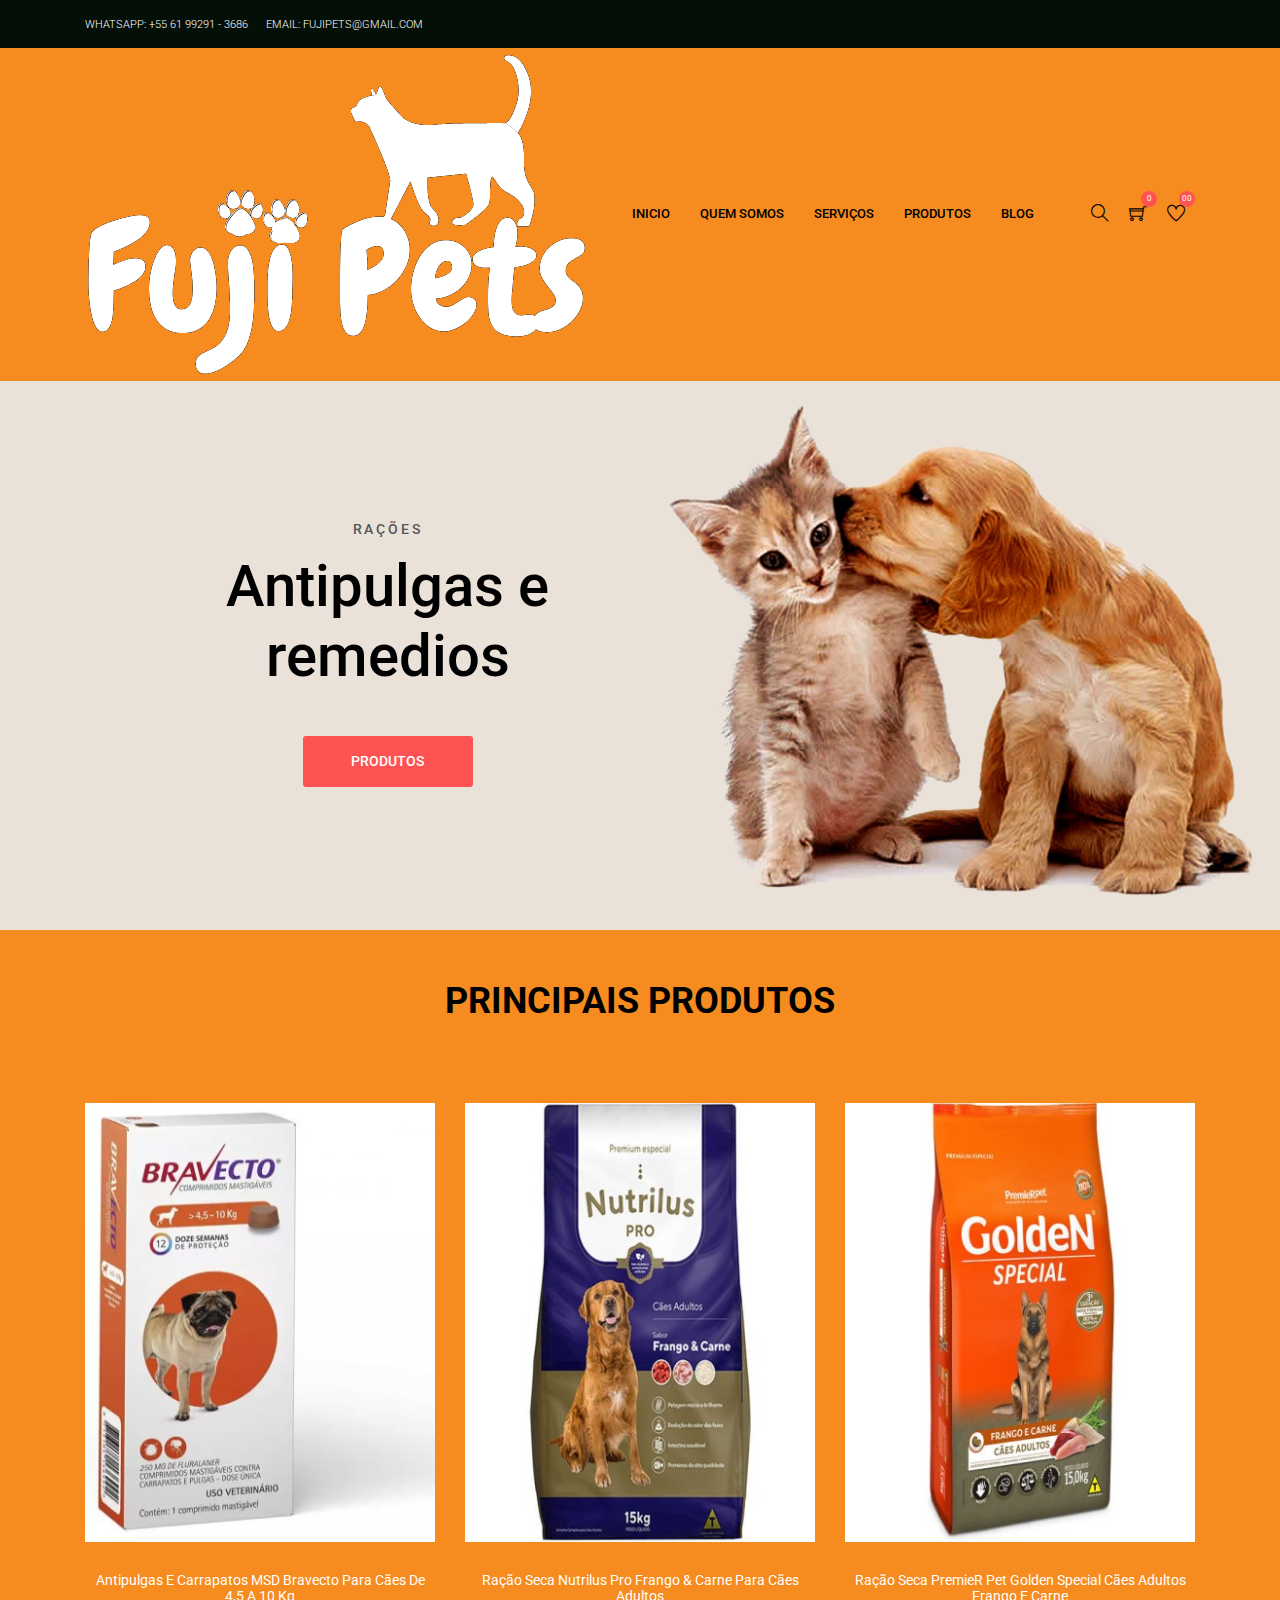
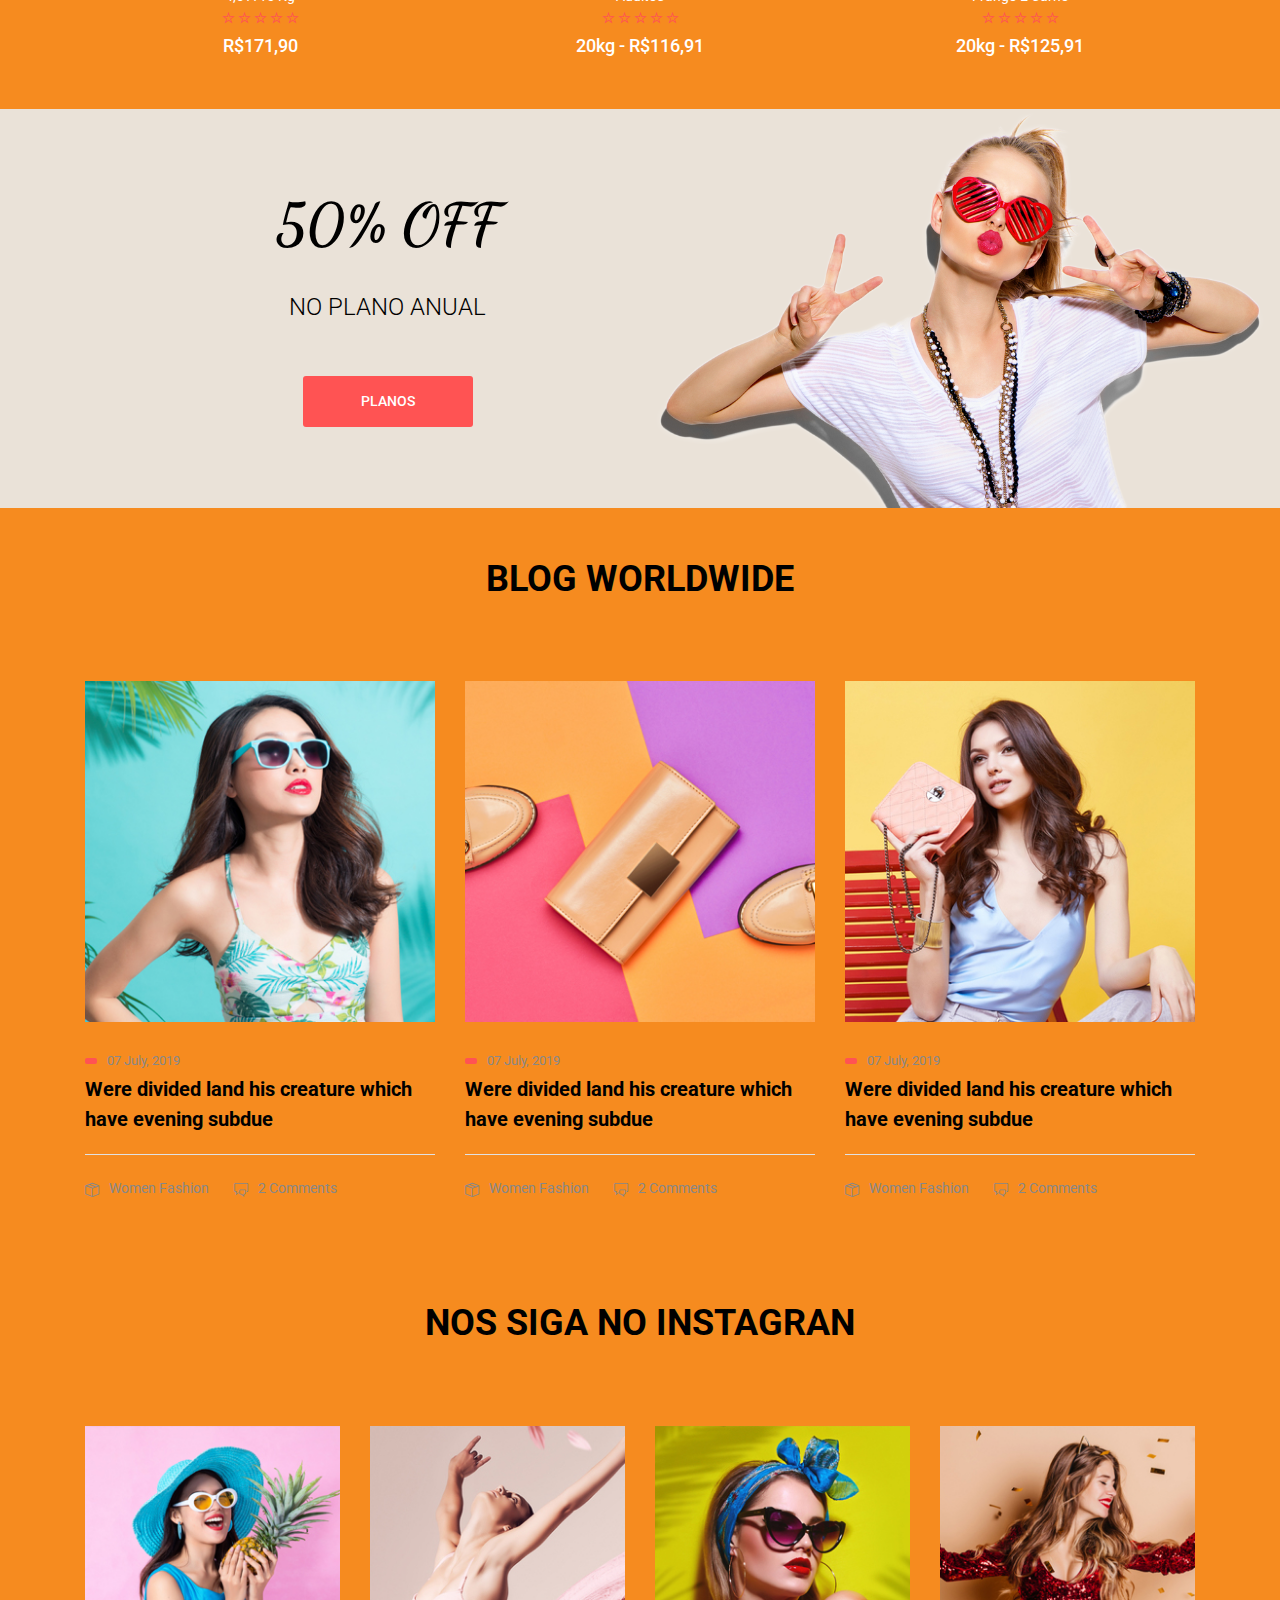
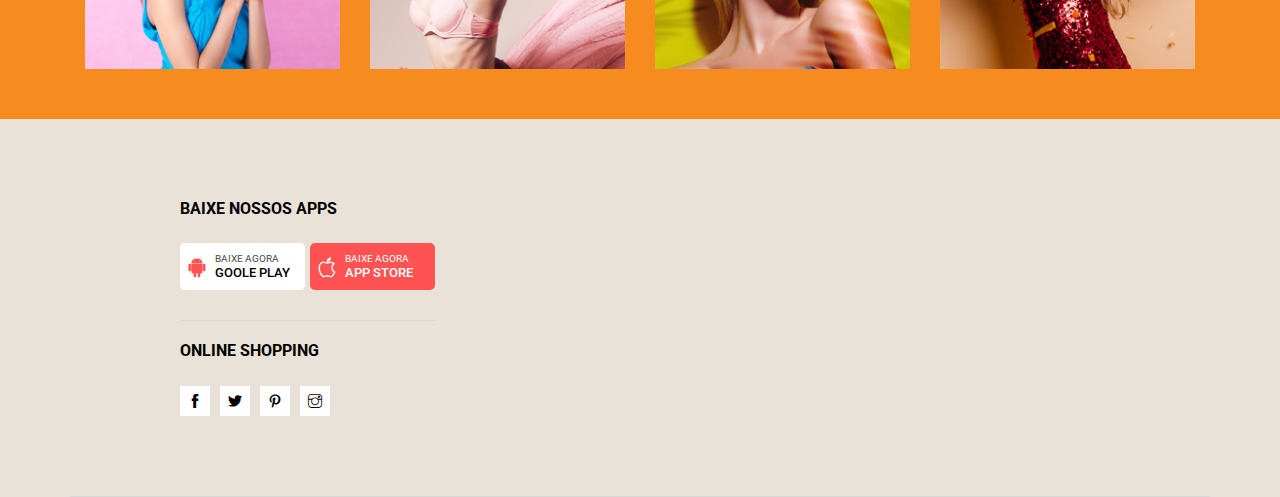
==== index.html @ 7772433c "teste" ====
<!doctype html>
<html lang="en">
  <head>
    <!-- Required meta tags -->
    <meta charset="utf-8">
    <meta name="viewport" content="width=device-width, initial-scale=1, shrink-to-fit=no">

    <!-- All CSS -->
    <link rel="stylesheet" href="css/bootstrap.min.css">
    <link rel="stylesheet" href="css/themify-icons.css">
    <link rel="stylesheet" href="css/owl.carousel.min.css">
    <link rel="stylesheet" href="css/style.css">
   <link rel="icon" type="image/x-icon" href="images/favicon.ico">

    <title>Fuji Pets</title>
  </head>
  <body>


    <!-- Header strat -->
    <header class="header">
      <div class="top-header">
        <div class="container">
          <div class="row">
            <div class="col">
              <span>Whatsapp: +55 61 99291 - 3686</span>
              <span>email: fujipets@gmail.com</span>
            </div>
           
            </div>
          </div>          
        </div>
      </div>
      <div class="container">
        <nav class="navbar">
          <!-- Site logo -->
          <a href="/index" class="logo">
            <img src="images/logo.png" alt="">
          </a>
          <a href="javascript:void(0);" id="mobile-menu-toggler">
            <i class="ti-align-justify"></i>
          </a>
          <ul class="navbar-nav">    
            <li><a href="/index">Inicio</a></li>
            <li><a href="/Quemsomos">Quem somos</a></li>
            <li><a href="/Serviços">Serviços</a></li>
            <li><a href="/produtos">Produtos</a></li>
            <li><a href="/Blog">Blog</a></li>
         </ul>
          <div class="d-inline-flex align-items-center">
            <a href="#" class="search-icon icon">
              <!-- <img src="images/icons/search.png" alt=""> -->
              <i class="ti-search"></i>
            </a>
            <a href="#" class="cart-bag icon">
              <!-- <img src="images/icons/bag.png" alt=""> -->
              <i class="ti-shopping-cart"></i>
              <span class="itemCount">0</span>
            </a>
            <a href="#" class="wishlist icon">
              <i class="ti-heart"></i>
              <span class="itemCount">00</span>
            </a>
          </div>
        </nav>
      </div>
    </header>
    <!-- Header strat -->

    <!-- Banner section start -->
    <section class="banner" >
      
      <div class="container-fluid">
        <div class="row align-items-center">
          <div class="col-md-6 order-1 order-md-0">
            <div class="banner-content">
              <span class="tagline">Rações </span>
              <h1>Antipulgas e remedios</h1>
              <a href="#" class="btn-default">Produtos</a>
            </div>
          </div>
          <div class="col-md-6 order-0 order-md-1">
            <div class="ban-img">
              <img src="images/ban-1.png" alt="">
            </div>
          </div>
        </div>        
      </div>
    </section>
    <!-- Banner section end -->

    <!-- Featured Product start -->
    <section class="feat-product">
      <div class="container">
        <div class="row">
          <div class="col">
            <div class="sec-heading">
              <h3 class="sec-title">Principais Produtos </h3>
            </div>
          </div>
        </div>
        <div class="row">
          <div class="col-sm-4">
            <div class="product-item">
              <figure class="product-thumb">
                <img src="images/products/1.jpg" alt="">
                <div class="action-links">
                  <a href="#" class="quick-view icon"><i class="ti-eye"></i></a>
                  <a href="#" class="wishlist icon"><i class="ti-heart"></i></a>
                  <a href="#" class="add-cart icon"><i class="ti-shopping-cart"></i></a>
                </div>
              </figure>
              <div class="product-content">
                <h5 class="product-name"><a href="#">Antipulgas e Carrapatos MSD Bravecto para Cães de 4,5 a 10 Kg</a></h5>
                <div class="ratings">
                  <a href="#"><i class="ti-star"></i></a>
                  <a href="#"><i class="ti-star"></i></a>
                  <a href="#"><i class="ti-star"></i></a>
                  <a href="#"><i class="ti-star"></i></a>
                  <a href="#"><i class="ti-star"></i></a>
                </div>
                <p class="price">R$171,90</p>
              </div>
            </div>
          </div>
          <div class="col-sm-4">
            <div class="product-item">
              <figure class="product-thumb">
                <img src="images/products/2.jpg" alt="">
                <div class="action-links">
                  <a href="#" class="quick-view icon"><i class="ti-eye"></i></a>
                  <a href="#" class="wishlist icon"><i class="ti-heart"></i></a>
                  <a href="#" class="add-cart icon"><i class="ti-shopping-cart"></i></a>
                </div>
              </figure>
              <div class="product-content">
                <h5 class="product-name"><a href="#">Ração Seca Nutrilus Pro Frango & Carne para Cães Adultos</a></h5>
                <div class="ratings">
                  <a href="#"><i class="ti-star"></i></a>
                  <a href="#"><i class="ti-star"></i></a>
                  <a href="#"><i class="ti-star"></i></a>
                  <a href="#"><i class="ti-star"></i></a>
                  <a href="#"><i class="ti-star"></i></a>
                </div>
                <p class="price">20kg - R$116,91</p>
              </div>
            </div>
          </div>
          <div class="col-sm-4">
            <div class="product-item">
              <figure class="product-thumb">
                <img src="images/products/3.jpg" alt="">
                <div class="action-links">
                  <a href="#" class="quick-view icon"><i class="ti-eye"></i></a>
                  <a href="#" class="wishlist icon"><i class="ti-heart"></i></a>
                  <a href="#" class="add-cart icon"><i class="ti-shopping-cart"></i></a>
                </div>
              </figure>
              <div class="product-content">
                <h5 class="product-name"><a href="#">Ração Seca PremieR Pet Golden Special Cães Adultos Frango e Carne</a></h5>
                <div class="ratings">
                  <a href="#"><i class="ti-star"></i></a>
                  <a href="#"><i class="ti-star"></i></a>
                  <a href="#"><i class="ti-star"></i></a>
                  <a href="#"><i class="ti-star"></i></a>
                  <a href="#"><i class="ti-star"></i></a>
                </div>
                <p class="price">20kg - R$125,91</p>
              </div>
            </div>
          </div>
        </div>
      </div>
    </section>
    <!-- Featured Product end -->

    <!-- Banner 02 section start -->
    <section class="banner02">
      <div class="container-fluid">
        <div class="row align-items-center">
          <div class="col-md-6">
            <div class="banner-content">
              <h1>50% off</h1>
              <h4>No plano anual</h4>
              <a href="#" class="btn-default">Planos</a>
            </div>
          </div>
          <div class="col-md-6">
            <div class="ban-img">
              <img src="images/ban-2.png" alt="">
            </div>
          </div>
        </div>        
      </div>
    </section>
    <!-- Banner 02 section end -->

    

    <!-- Blog post start -->
    <section class="blog">
      <div class="container">
        <div class="row">
          <div class="col">
            <div class="sec-heading">
              <h3 class="sec-title">Blog WorldWide</h3>
            </div>
          </div>
        </div> 
        <div class="row">
          <div class="col-md-4">
            <div class="post-item">
              <img src="images/post/1.jpg" alt="">
              <div class="post-content">
                <a href="#" class="post-meta date">07 July, 2019</a>
                <h3 class="post-title"><a href="#">Were divided land his creature which have evening subdue</a></h3>
                <div class="meta-tags">
                  <a href="#" class="post-meta category"><i class="ti-package"></i>Women Fashion</a><a href="#" class="post-meta comments"><i class="ti-comments"></i>2 Comments</a>
                </div>
              </div>
            </div>
          </div>
          <div class="col-md-4">
            <div class="post-item">
              <img src="images/post/2.jpg" alt="">
              <div class="post-content">
                <a href="#" class="post-meta date">07 July, 2019</a>
                <h3 class="post-title"><a href="#">Were divided land his creature which have evening subdue</a></h3>
                <div class="meta-tags">
                  <a href="#" class="post-meta category"><i class="ti-package"></i>Women Fashion</a><a href="#" class="post-meta comments"><i class="ti-comments"></i>2 Comments</a>
                </div>
              </div>
            </div>
          </div>
          <div class="col-md-4">
            <div class="post-item">
              <img src="images/post/3.jpg" alt="">
              <div class="post-content">
                <a href="#" class="post-meta date">07 July, 2019</a>
                <h3 class="post-title"><a href="#">Were divided land his creature which have evening subdue</a></h3>
                <div class="meta-tags">
                  <a href="#" class="post-meta category"><i class="ti-package"></i>Women Fashion</a><a href="#" class="post-meta comments"><i class="ti-comments"></i>2 Comments</a>
                </div>
              </div>
            </div>
          </div>
        </div>
      </div>
    </section>
    <!-- Blog post end -->

    <!-- Instagram start -->
    <section class="instagram">
      <div class="container">
        <div class="row">
          <div class="col">
            <div class="sec-heading">
              <h3 class="sec-title">Nos siga no Instagran</h3>
            </div>
          </div>
        </div> 
        <div class="row">
          <div class="col-md-3 col-sm-6">
            <a href="#">
              <img src="images/instagram/1.jpg" alt="">
              <i class="ti-instagram"></i>
            </a>
          </div>
          <div class="col-md-3 col-sm-6">
            <a href="#">
              <img src="images/instagram/2.jpg" alt="">
              <i class="ti-instagram"></i>
            </a>
          </div>
          <div class="col-md-3 col-sm-6">
            <a href="#">
              <img src="images/instagram/3.jpg" alt="">
              <i class="ti-instagram"></i>
            </a>
          </div>
          <div class="col-md-3 col-sm-6">
            <a href="#">
              <img src="images/instagram/4.jpg" alt="">
              <i class="ti-instagram"></i>
            </a>
          </div>
        </div>
      </div>
    </section>
    <!-- Instagram end -->

    <!-- Footer strat -->
    <footer class="footer">
      <div class="container foo-top">
        <div class="row">
          
          
          
          <div class="col-md-3 offset-md-1 col-sm-6">
            <div class="widget widget-app">
              <h4 class="widget-title">Baixe nossos apps</h4>
              <div class="app-btn">
                <a href="#" class="google-play">
                  <i class="ti-android"></i>
                  <p><span>Baixe agora</span>Goole play</p>
                </a>
                <a href="#" class="app-store">
                  <i class="ti-apple"></i>
                  <p><span>Baixe agora</span>app store</p>
                </a>
              </div>
            </div>
            <div class="widget widget-social">
              <h4 class="widget-title">Online shopping</h4>
              <div class="social-media">
                <a href="#"><i class="ti-facebook"></i></a><a href="#"><i class="ti-twitter-alt"></i></a><a href="#"><i class="ti-pinterest"></i></a><a href="#"><i class="ti-instagram"></i></a>
              </div>
            </div>
          </div>
        </div>
      </div>

      
    </footer>
    <!-- Footer end -->

    <!-- JS -->
    <script src="js/jquery-3.3.1.min.js"></script>
    <script src="js/jquery-ui.min.js"></script>
    <script src="js/bootstrap.min.js"></script>
    <script src="js/owl.carousel.min.js"></script>
    <script src="js/scripts.js"></script>
  </body>
</html>
---- css/themify-icons.css ----
@font-face {
	font-family: 'themify';
	src:url('fonts/themify.eot?-fvbane');
	src:url('fonts/themify.eot?#iefix-fvbane') format('embedded-opentype'),
		url('fonts/themify.woff?-fvbane') format('woff'),
		url('fonts/themify.ttf?-fvbane') format('truetype'),
		url('fonts/themify.svg?-fvbane#themify') format('svg');
	font-weight: normal;
	font-style: normal;
}

[class^="ti-"], [class*=" ti-"] {
	font-family: 'themify';
	speak: none;
	font-style: normal;
	font-weight: normal;
	font-variant: normal;
	text-transform: none;
	line-height: 1;

	/* Better Font Rendering =========== */
	-webkit-font-smoothing: antialiased;
	-moz-osx-font-smoothing: grayscale;
}

.ti-wand:before {
	content: "\e600";
}
.ti-volume:before {
	content: "\e601";
}
.ti-user:before {
	content: "\e602";
}
.ti-unlock:before {
	content: "\e603";
}
.ti-unlink:before {
	content: "\e604";
}
.ti-trash:before {
	content: "\e605";
}
.ti-thought:before {
	content: "\e606";
}
.ti-target:before {
	content: "\e607";
}
.ti-tag:before {
	content: "\e608";
}
.ti-tablet:before {
	content: "\e609";
}
.ti-star:before {
	content: "\e60a";
}
.ti-spray:before {
	content: "\e60b";
}
.ti-signal:before {
	content: "\e60c";
}
.ti-shopping-cart:before {
	content: "\e60d";
}
.ti-shopping-cart-full:before {
	content: "\e60e";
}
.ti-settings:before {
	content: "\e60f";
}
.ti-search:before {
	content: "\e610";
}
.ti-zoom-in:before {
	content: "\e611";
}
.ti-zoom-out:before {
	content: "\e612";
}
.ti-cut:before {
	content: "\e613";
}
.ti-ruler:before {
	content: "\e614";
}
.ti-ruler-pencil:before {
	content: "\e615";
}
.ti-ruler-alt:before {
	content: "\e616";
}
.ti-bookmark:before {
	content: "\e617";
}
.ti-bookmark-alt:before {
	content: "\e618";
}
.ti-reload:before {
	content: "\e619";
}
.ti-plus:before {
	content: "\e61a";
}
.ti-pin:before {
	content: "\e61b";
}
.ti-pencil:before {
	content: "\e61c";
}
.ti-pencil-alt:before {
	content: "\e61d";
}
.ti-paint-roller:before {
	content: "\e61e";
}
.ti-paint-bucket:before {
	content: "\e61f";
}
.ti-na:before {
	content: "\e620";
}
.ti-mobile:before {
	content: "\e621";
}
.ti-minus:before {
	content: "\e622";
}
.ti-medall:before {
	content: "\e623";
}
.ti-medall-alt:before {
	content: "\e624";
}
.ti-marker:before {
	content: "\e625";
}
.ti-marker-alt:before {
	content: "\e626";
}
.ti-arrow-up:before {
	content: "\e627";
}
.ti-arrow-right:before {
	content: "\e628";
}
.ti-arrow-left:before {
	content: "\e629";
}
.ti-arrow-down:before {
	content: "\e62a";
}
.ti-lock:before {
	content: "\e62b";
}
.ti-location-arrow:before {
	content: "\e62c";
}
.ti-link:before {
	content: "\e62d";
}
.ti-layout:before {
	content: "\e62e";
}
.ti-layers:before {
	content: "\e62f";
}
.ti-layers-alt:before {
	content: "\e630";
}
.ti-key:before {
	content: "\e631";
}
.ti-import:before {
	content: "\e632";
}
.ti-image:before {
	content: "\e633";
}
.ti-heart:before {
	content: "\e634";
}
.ti-heart-broken:before {
	content: "\e635";
}
.ti-hand-stop:before {
	content: "\e636";
}
.ti-hand-open:before {
	content: "\e637";
}
.ti-hand-drag:before {
	content: "\e638";
}
.ti-folder:before {
	content: "\e639";
}
.ti-flag:before {
	content: "\e63a";
}
.ti-flag-alt:before {
	content: "\e63b";
}
.ti-flag-alt-2:before {
	content: "\e63c";
}
.ti-eye:before {
	content: "\e63d";
}
.ti-export:before {
	content: "\e63e";
}
.ti-exchange-vertical:before {
	content: "\e63f";
}
.ti-desktop:before {
	content: "\e640";
}
.ti-cup:before {
	content: "\e641";
}
.ti-crown:before {
	content: "\e642";
}
.ti-comments:before {
	content: "\e643";
}
.ti-comment:before {
	content: "\e644";
}
.ti-comment-alt:before {
	content: "\e645";
}
.ti-close:before {
	content: "\e646";
}
.ti-clip:before {
	content: "\e647";
}
.ti-angle-up:before {
	content: "\e648";
}
.ti-angle-right:before {
	content: "\e649";
}
.ti-angle-left:before {
	content: "\e64a";
}
.ti-angle-down:before {
	content: "\e64b";
}
.ti-check:before {
	content: "\e64c";
}
.ti-check-box:before {
	content: "\e64d";
}
.ti-camera:before {
	content: "\e64e";
}
.ti-announcement:before {
	content: "\e64f";
}
.ti-brush:before {
	content: "\e650";
}
.ti-briefcase:before {
	content: "\e651";
}
.ti-bolt:before {
	content: "\e652";
}
.ti-bolt-alt:before {
	content: "\e653";
}
.ti-blackboard:before {
	content: "\e654";
}
.ti-bag:before {
	content: "\e655";
}
.ti-move:before {
	content: "\e656";
}
.ti-arrows-vertical:before {
	content: "\e657";
}
.ti-arrows-horizontal:before {
	content: "\e658";
}
.ti-fullscreen:before {
	content: "\e659";
}
.ti-arrow-top-right:before {
	content: "\e65a";
}
.ti-arrow-top-left:before {
	content: "\e65b";
}
.ti-arrow-circle-up:before {
	content: "\e65c";
}
.ti-arrow-circle-right:before {
	content: "\e65d";
}
.ti-arrow-circle-left:before {
	content: "\e65e";
}
.ti-arrow-circle-down:before {
	content: "\e65f";
}
.ti-angle-double-up:before {
	content: "\e660";
}
.ti-angle-double-right:before {
	content: "\e661";
}
.ti-angle-double-left:before {
	content: "\e662";
}
.ti-angle-double-down:before {
	content: "\e663";
}
.ti-zip:before {
	content: "\e664";
}
.ti-world:before {
	content: "\e665";
}
.ti-wheelchair:before {
	content: "\e666";
}
.ti-view-list:before {
	content: "\e667";
}
.ti-view-list-alt:before {
	content: "\e668";
}
.ti-view-grid:before {
	content: "\e669";
}
.ti-uppercase:before {
	content: "\e66a";
}
.ti-upload:before {
	content: "\e66b";
}
.ti-underline:before {
	content: "\e66c";
}
.ti-truck:before {
	content: "\e66d";
}
.ti-timer:before {
	content: "\e66e";
}
.ti-ticket:before {
	content: "\e66f";
}
.ti-thumb-up:before {
	content: "\e670";
}
.ti-thumb-down:before {
	content: "\e671";
}
.ti-text:before {
	content: "\e672";
}
.ti-stats-up:before {
	content: "\e673";
}
.ti-stats-down:before {
	content: "\e674";
}
.ti-split-v:before {
	content: "\e675";
}
.ti-split-h:before {
	content: "\e676";
}
.ti-smallcap:before {
	content: "\e677";
}
.ti-shine:before {
	content: "\e678";
}
.ti-shift-right:before {
	content: "\e679";
}
.ti-shift-left:before {
	content: "\e67a";
}
.ti-shield:before {
	content: "\e67b";
}
.ti-notepad:before {
	content: "\e67c";
}
.ti-server:before {
	content: "\e67d";
}
.ti-quote-right:before {
	content: "\e67e";
}
.ti-quote-left:before {
	content: "\e67f";
}
.ti-pulse:before {
	content: "\e680";
}
.ti-printer:before {
	content: "\e681";
}
.ti-power-off:before {
	content: "\e682";
}
.ti-plug:before {
	content: "\e683";
}
.ti-pie-chart:before {
	content: "\e684";
}
.ti-paragraph:before {
	content: "\e685";
}
.ti-panel:before {
	content: "\e686";
}
.ti-package:before {
	content: "\e687";
}
.ti-music:before {
	content: "\e688";
}
.ti-music-alt:before {
	content: "\e689";
}
.ti-mouse:before {
	content: "\e68a";
}
.ti-mouse-alt:before {
	content: "\e68b";
}
.ti-money:before {
	content: "\e68c";
}
.ti-microphone:before {
	content: "\e68d";
}
.ti-menu:before {
	content: "\e68e";
}
.ti-menu-alt:before {
	content: "\e68f";
}
.ti-map:before {
	content: "\e690";
}
.ti-map-alt:before {
	content: "\e691";
}
.ti-loop:before {
	content: "\e692";
}
.ti-location-pin:before {
	content: "\e693";
}
.ti-list:before {
	content: "\e694";
}
.ti-light-bulb:before {
	content: "\e695";
}
.ti-Italic:before {
	content: "\e696";
}
.ti-info:before {
	content: "\e697";
}
.ti-infinite:before {
	content: "\e698";
}
.ti-id-badge:before {
	content: "\e699";
}
.ti-hummer:before {
	content: "\e69a";
}
.ti-home:before {
	content: "\e69b";
}
.ti-help:before {
	content: "\e69c";
}
.ti-headphone:before {
	content: "\e69d";
}
.ti-harddrives:before {
	content: "\e69e";
}
.ti-harddrive:before {
	content: "\e69f";
}
.ti-gift:before {
	content: "\e6a0";
}
.ti-game:before {
	content: "\e6a1";
}
.ti-filter:before {
	content: "\e6a2";
}
.ti-files:before {
	content: "\e6a3";
}
.ti-file:before {
	content: "\e6a4";
}
.ti-eraser:before {
	content: "\e6a5";
}
.ti-envelope:before {
	content: "\e6a6";
}
.ti-download:before {
	content: "\e6a7";
}
.ti-direction:before {
	content: "\e6a8";
}
.ti-direction-alt:before {
	content: "\e6a9";
}
.ti-dashboard:before {
	content: "\e6aa";
}
.ti-control-stop:before {
	content: "\e6ab";
}
.ti-control-shuffle:before {
	content: "\e6ac";
}
.ti-control-play:before {
	content: "\e6ad";
}
.ti-control-pause:before {
	content: "\e6ae";
}
.ti-control-forward:before {
	content: "\e6af";
}
.ti-control-backward:before {
	content: "\e6b0";
}
.ti-cloud:before {
	content: "\e6b1";
}
.ti-cloud-up:before {
	content: "\e6b2";
}
.ti-cloud-down:before {
	content: "\e6b3";
}
.ti-clipboard:before {
	content: "\e6b4";
}
.ti-car:before {
	content: "\e6b5";
}
.ti-calendar:before {
	content: "\e6b6";
}
.ti-book:before {
	content: "\e6b7";
}
.ti-bell:before {
	content: "\e6b8";
}
.ti-basketball:before {
	content: "\e6b9";
}
.ti-bar-chart:before {
	content: "\e6ba";
}
.ti-bar-chart-alt:before {
	content: "\e6bb";
}
.ti-back-right:before {
	content: "\e6bc";
}
.ti-back-left:before {
	content: "\e6bd";
}
.ti-arrows-corner:before {
	content: "\e6be";
}
.ti-archive:before {
	content: "\e6bf";
}
.ti-anchor:before {
	content: "\e6c0";
}
.ti-align-right:before {
	content: "\e6c1";
}
.ti-align-left:before {
	content: "\e6c2";
}
.ti-align-justify:before {
	content: "\e6c3";
}
.ti-align-center:before {
	content: "\e6c4";
}
.ti-alert:before {
	content: "\e6c5";
}
.ti-alarm-clock:before {
	content: "\e6c6";
}
.ti-agenda:before {
	content: "\e6c7";
}
.ti-write:before {
	content: "\e6c8";
}
.ti-window:before {
	content: "\e6c9";
}
.ti-widgetized:before {
	content: "\e6ca";
}
.ti-widget:before {
	content: "\e6cb";
}
.ti-widget-alt:before {
	content: "\e6cc";
}
.ti-wallet:before {
	content: "\e6cd";
}
.ti-video-clapper:before {
	content: "\e6ce";
}
.ti-video-camera:before {
	content: "\e6cf";
}
.ti-vector:before {
	content: "\e6d0";
}
.ti-themify-logo:before {
	content: "\e6d1";
}
.ti-themify-favicon:before {
	content: "\e6d2";
}
.ti-themify-favicon-alt:before {
	content: "\e6d3";
}
.ti-support:before {
	content: "\e6d4";
}
.ti-stamp:before {
	content: "\e6d5";
}
.ti-split-v-alt:before {
	content: "\e6d6";
}
.ti-slice:before {
	content: "\e6d7";
}
.ti-shortcode:before {
	content: "\e6d8";
}
.ti-shift-right-alt:before {
	content: "\e6d9";
}
.ti-shift-left-alt:before {
	content: "\e6da";
}
.ti-ruler-alt-2:before {
	content: "\e6db";
}
.ti-receipt:before {
	content: "\e6dc";
}
.ti-pin2:before {
	content: "\e6dd";
}
.ti-pin-alt:before {
	content: "\e6de";
}
.ti-pencil-alt2:before {
	content: "\e6df";
}
.ti-palette:before {
	content: "\e6e0";
}
.ti-more:before {
	content: "\e6e1";
}
.ti-more-alt:before {
	content: "\e6e2";
}
.ti-microphone-alt:before {
	content: "\e6e3";
}
.ti-magnet:before {
	content: "\e6e4";
}
.ti-line-double:before {
	content: "\e6e5";
}
.ti-line-dotted:before {
	content: "\e6e6";
}
.ti-line-dashed:before {
	content: "\e6e7";
}
.ti-layout-width-full:before {
	content: "\e6e8";
}
.ti-layout-width-default:before {
	content: "\e6e9";
}
.ti-layout-width-default-alt:before {
	content: "\e6ea";
}
.ti-layout-tab:before {
	content: "\e6eb";
}
.ti-layout-tab-window:before {
	content: "\e6ec";
}
.ti-layout-tab-v:before {
	content: "\e6ed";
}
.ti-layout-tab-min:before {
	content: "\e6ee";
}
.ti-layout-slider:before {
	content: "\e6ef";
}
.ti-layout-slider-alt:before {
	content: "\e6f0";
}
.ti-layout-sidebar-right:before {
	content: "\e6f1";
}
.ti-layout-sidebar-none:before {
	content: "\e6f2";
}
.ti-layout-sidebar-left:before {
	content: "\e6f3";
}
.ti-layout-placeholder:before {
	content: "\e6f4";
}
.ti-layout-menu:before {
	content: "\e6f5";
}
.ti-layout-menu-v:before {
	content: "\e6f6";
}
.ti-layout-menu-separated:before {
	content: "\e6f7";
}
.ti-layout-menu-full:before {
	content: "\e6f8";
}
.ti-layout-media-right-alt:before {
	content: "\e6f9";
}
.ti-layout-media-right:before {
	content: "\e6fa";
}
.ti-layout-media-overlay:before {
	content: "\e6fb";
}
.ti-layout-media-overlay-alt:before {
	content: "\e6fc";
}
.ti-layout-media-overlay-alt-2:before {
	content: "\e6fd";
}
.ti-layout-media-left-alt:before {
	content: "\e6fe";
}
.ti-layout-media-left:before {
	content: "\e6ff";
}
.ti-layout-media-center-alt:before {
	content: "\e700";
}
.ti-layout-media-center:before {
	content: "\e701";
}
.ti-layout-list-thumb:before {
	content: "\e702";
}
.ti-layout-list-thumb-alt:before {
	content: "\e703";
}
.ti-layout-list-post:before {
	content: "\e704";
}
.ti-layout-list-large-image:before {
	content: "\e705";
}
.ti-layout-line-solid:before {
	content: "\e706";
}
.ti-layout-grid4:before {
	content: "\e707";
}
.ti-layout-grid3:before {
	content: "\e708";
}
.ti-layout-grid2:before {
	content: "\e709";
}
.ti-layout-grid2-thumb:before {
	content: "\e70a";
}
.ti-layout-cta-right:before {
	content: "\e70b";
}
.ti-layout-cta-left:before {
	content: "\e70c";
}
.ti-layout-cta-center:before {
	content: "\e70d";
}
.ti-layout-cta-btn-right:before {
	content: "\e70e";
}
.ti-layout-cta-btn-left:before {
	content: "\e70f";
}
.ti-layout-column4:before {
	content: "\e710";
}
.ti-layout-column3:before {
	content: "\e711";
}
.ti-layout-column2:before {
	content: "\e712";
}
.ti-layout-accordion-separated:before {
	content: "\e713";
}
.ti-layout-accordion-merged:before {
	content: "\e714";
}
.ti-layout-accordion-list:before {
	content: "\e715";
}
.ti-ink-pen:before {
	content: "\e716";
}
.ti-info-alt:before {
	content: "\e717";
}
.ti-help-alt:before {
	content: "\e718";
}
.ti-headphone-alt:before {
	content: "\e719";
}
.ti-hand-point-up:before {
	content: "\e71a";
}
.ti-hand-point-right:before {
	content: "\e71b";
}
.ti-hand-point-left:before {
	content: "\e71c";
}
.ti-hand-point-down:before {
	content: "\e71d";
}
.ti-gallery:before {
	content: "\e71e";
}
.ti-face-smile:before {
	content: "\e71f";
}
.ti-face-sad:before {
	content: "\e720";
}
.ti-credit-card:before {
	content: "\e721";
}
.ti-control-skip-forward:before {
	content: "\e722";
}
.ti-control-skip-backward:before {
	content: "\e723";
}
.ti-control-record:before {
	content: "\e724";
}
.ti-control-eject:before {
	content: "\e725";
}
.ti-comments-smiley:before {
	content: "\e726";
}
.ti-brush-alt:before {
	content: "\e727";
}
.ti-youtube:before {
	content: "\e728";
}
.ti-vimeo:before {
	content: "\e729";
}
.ti-twitter:before {
	content: "\e72a";
}
.ti-time:before {
	content: "\e72b";
}
.ti-tumblr:before {
	content: "\e72c";
}
.ti-skype:before {
	content: "\e72d";
}
.ti-share:before {
	content: "\e72e";
}
.ti-share-alt:before {
	content: "\e72f";
}
.ti-rocket:before {
	content: "\e730";
}
.ti-pinterest:before {
	content: "\e731";
}
.ti-new-window:before {
	content: "\e732";
}
.ti-microsoft:before {
	content: "\e733";
}
.ti-list-ol:before {
	content: "\e734";
}
.ti-linkedin:before {
	content: "\e735";
}
.ti-layout-sidebar-2:before {
	content: "\e736";
}
.ti-layout-grid4-alt:before {
	content: "\e737";
}
.ti-layout-grid3-alt:before {
	content: "\e738";
}
.ti-layout-grid2-alt:before {
	content: "\e739";
}
.ti-layout-column4-alt:before {
	content: "\e73a";
}
.ti-layout-column3-alt:before {
	content: "\e73b";
}
.ti-layout-column2-alt:before {
	content: "\e73c";
}
.ti-instagram:before {
	content: "\e73d";
}
.ti-google:before {
	content: "\e73e";
}
.ti-github:before {
	content: "\e73f";
}
.ti-flickr:before {
	content: "\e740";
}
.ti-facebook:before {
	content: "\e741";
}
.ti-dropbox:before {
	content: "\e742";
}
.ti-dribbble:before {
	content: "\e743";
}
.ti-apple:before {
	content: "\e744";
}
.ti-android:before {
	content: "\e745";
}
.ti-save:before {
	content: "\e746";
}
.ti-save-alt:before {
	content: "\e747";
}
.ti-yahoo:before {
	content: "\e748";
}
.ti-wordpress:before {
	content: "\e749";
}
.ti-vimeo-alt:before {
	content: "\e74a";
}
.ti-twitter-alt:before {
	content: "\e74b";
}
.ti-tumblr-alt:before {
	content: "\e74c";
}
.ti-trello:before {
	content: "\e74d";
}
.ti-stack-overflow:before {
	content: "\e74e";
}
.ti-soundcloud:before {
	content: "\e74f";
}
.ti-sharethis:before {
	content: "\e750";
}
.ti-sharethis-alt:before {
	content: "\e751";
}
.ti-reddit:before {
	content: "\e752";
}
.ti-pinterest-alt:before {
	content: "\e753";
}
.ti-microsoft-alt:before {
	content: "\e754";
}
.ti-linux:before {
	content: "\e755";
}
.ti-jsfiddle:before {
	content: "\e756";
}
.ti-joomla:before {
	content: "\e757";
}
.ti-html5:before {
	content: "\e758";
}
.ti-flickr-alt:before {
	content: "\e759";
}
.ti-email:before {
	content: "\e75a";
}
.ti-drupal:before {
	content: "\e75b";
}
.ti-dropbox-alt:before {
	content: "\e75c";
}
.ti-css3:before {
	content: "\e75d";
}
.ti-rss:before {
	content: "\e75e";
}
.ti-rss-alt:before {
	content: "\e75f";
}
---- css/style.css ----
@import url("https://fonts.googleapis.com/css?family=Roboto:300,400,500,700&display=swap");
@import url("https://fonts.googleapis.com/css?family=Dancing+Script:400,700&display=swap");
* {
  margin: 0;
  padding: 0;
  -webkit-box-sizing: border-box;
          box-sizing: border-box;
}

body {
  color: #000;
  background-color: #f68b1f;
  font-family: 'Roboto', sans-serif;
  font-weight: 400;
  font-size: 14px;
  line-height: 27px;
}

a {
  -webkit-transition: all 300ms ease-in-out;
  transition: all 300ms ease-in-out;
}

a:hover, a:focus {
  text-decoration: none;
  outline: 0px;
}

h1, h2, h3, h4, h5, h6 {
  color: #000;
  font-weight: 700;
}

img {
  display: block;
  width: 100%;
  height: auto;
}

ul {
  margin: 0;
  padding: 0;
  list-style: none;
}

figure {
  margin: 0;
}

section {
  display: block;
  position: relative;
  padding: 50px 0;
  width: 100%;
}

.btn, .btn-default {
  color: #fff;
  display: inline-block;
  font-size: 14px;
  font-weight: 500;
  line-height: 0.8;
  text-transform: capitalize;
  min-width: 170px;
  padding: 20px 25px;
}

.btn-default {
  background-color: #ff5353;
  border-radius: 3px;
  color: #fff;
  text-transform: uppercase;
}

.btn-default:hover {
  background-color: #fff;
  -webkit-box-shadow: 0 0 30px 5px rgba(0, 0, 0, 0.05);
          box-shadow: 0 0 30px 5px rgba(0, 0, 0, 0.05);
}

.btn-round {
  border-radius: 50px;
}

.btn-outline {
  border: 2px solid #fff;
}

.btn:focus, .btn-default:focus {
  -webkit-box-shadow: none;
          box-shadow: none;
}

.btn.icon-left i, .icon-left.btn-default i {
  line-height: .8;
  margin-right: 20px;
}

.icon {
  color: #000;
  display: inline-block;
  font-size: 14px;
}

.icon:hover {
  color: #ff5353;
}

.sec-heading {
  position: relative;
  margin-bottom: 80px;
}

.sec-heading .sec-title {
  font-size: 36px;
  text-align: center;
  text-transform: uppercase;
  margin-bottom: 0;
}

/******************************* 
 * Header
 */
@media screen and (max-width: 991px) {
  .header .navbar {
    padding: 15px 0;
  }
  .header .navbar .icon {
    padding-bottom: 0;
  }
}

.top-header {
  background-color: #030f07;
  padding: 10px 0;
}

.top-header span {
  color: rgb(255, 254, 254);
  display: inline-block;
  font-size: 11px;
  font-weight: 300;
  text-transform: uppercase;
  position: relative;
}

.top-header span:not(:last-child) {
  padding-right: 15px;
}

@media screen and (max-width: 767px) {
  .top-header {
    display: none;
  }
}

.lang-dropdown {
  display: none;
}

/******************************* 
 * Navigation menu
 */
.navbar {
  padding: 0;
}

.navbar .icon {
  position: relative;
  font-size: 18px;
  padding: 10px;
}

.navbar-nav {
  -webkit-box-orient: horizontal;
  -webkit-box-direction: normal;
      -ms-flex-direction: row;
          flex-direction: row;
}

.navbar-nav li {
  position: relative;
}

.navbar-nav li a {
  color: #000;
  display: block;
  font-size: 13px;
  font-weight: 500;
  line-height: 0.8;
  padding: 40px 15px;
  text-transform: uppercase;
}

.navbar-nav li a li.current-menu-item a, .navbar-nav li a:hover {
  color: #ff5353;
}

.navbar-nav li .sub-menu {
  background-color: #f68b1f;
  -webkit-box-shadow: 0 2px 15px rgba(0, 0, 0, 0.07);
          box-shadow: 0 2px 15px rgba(0, 0, 0, 0.07);
  -webkit-transition: all 300ms ease;
  transition: all 300ms ease;
}

@media screen and (min-width: 992px) {
  .navbar-nav li .sub-menu {
    position: absolute;
    top: 100%;
    left: 0;
    opacity: 0;
    visibility: hidden;
    width: 220px;
    z-index: 9;
  }
}

@media screen and (max-width: 991px) {
  .navbar-nav li .sub-menu {
    display: none;
  }
}

@media screen and (min-width: 992px) {
  .navbar-nav li .sub-menu a {
    padding: 20px;
  }
}

.navbar-nav li .sub-menu a:hover {
  background-color: #f5f5f5;
}

@media screen and (min-width: 992px) {
  .navbar-nav li:hover .sub-menu {
    opacity: 1;
    visibility: visible;
  }
}

@media screen and (max-width: 991px) {
  .navbar-nav {
    background-color: #fff;
    display: none;
    position: absolute;
    top: 100%;
    left: 0;
    width: 100%;
    z-index: 9;
  }
  .navbar-nav li a {
    padding: 20px 35px;
  }
  .navbar-nav li a:hover {
    background-color: #f5f5f5;
  }
}

@media screen and (max-width: 575px) {
  .navbar-nav li a {
    padding: 20px 15px;
  }
}

#mobile-menu-toggler {
  color: #000;
  font-size: 20px;
  margin-left: auto;
  margin-right: 10px;
  position: relative;
  top: 5px;
}

#mobile-menu-toggler:hover {
  color: #000;
}

@media screen and (min-width: 992px) {
  #mobile-menu-toggler {
    display: none;
  }
}

.menu-dropdown {
  color: #000;
  cursor: pointer;
  display: block;
  font-size: 10px;
  line-height: 20px;
  text-align: center;
  position: absolute;
  right: -5px;
  top: 50%;
  -webkit-transform: translateY(-50%);
          transform: translateY(-50%);
  width: 20px;
  height: 20px;
}

@media screen and (max-width: 991px) {
  .menu-dropdown {
    font-size: 16px;
    right: 35px;
    top: 15px;
    -webkit-transform: none;
            transform: none;
  }
}

.itemCount {
  position: absolute;
  background-color: #ff5353;
  height: 16px;
  width: 16px;
  border-radius: 50%;
  top: 0;
  right: 0;
  color: #fff;
  font-size: 8px;
  font-weight: 400;
  line-height: 16px;
  text-align: center;
}

/******************************* 
 * Banner Section
 */
 


.banner, .banner02 {
  background-size: cover;
  background-position: center top;
  background-repeat: no-repeat;
  padding: 0;
}

.banner .banner-content, .banner02 .banner-content {
  width: 100%;
  text-align: center;
}

.banner .banner-content h1, .banner02 .banner-content h1 {
  font-weight: 500;
  font-size: 58px;
  line-height: 70px;
  margin-bottom: 45px;
}

.banner .banner-content .tagline, .banner02 .banner-content .tagline {
  display: block;
  margin-bottom: 15px;
}

@media screen and (min-width: 768px) {
  .banner .banner-content, .banner02 .banner-content {
    max-width: 475px;
    float: right;
  }
}

@media screen and (max-width: 991px) {
  .banner .banner-content h1, .banner02 .banner-content h1 {
    font-size: 40px;
    line-height: 56px;
    margin-bottom: 35px;
  }
}

@media screen and (max-width: 767px) {
  .banner .banner-content, .banner02 .banner-content {
    padding: 60px 0;
  }
}
.banner{
  background-color: #eae2d8;
 
}
.banner02 {
  background-color: #eae2d8;
}
.bannerQuemsomos{
  background-color: #B4BCBF;
}
.bannerQuemsomos2{
  background-color: #848A8C;
}
.banner02 .banner-content h1 {
  font-family: "Dancing Script", cursive;
  font-weight: 700;
  text-transform: uppercase;
  margin-bottom: 33px;
}

.banner02 .banner-content h4 {
  font-weight: 300;
  text-transform: uppercase;
  margin-bottom: 54px;
}

@media screen and (max-width: 991px) {
  .banner02 .banner-content h1 {
    margin-bottom: 10px;
  }
  .banner02 .banner-content h4 {
    margin-bottom: 20px;
  }
}

.tagline {
  color: #565656;
  display: inline-block;
  font-weight: 500;
  line-height: 0.8;
  letter-spacing: 2.8px;
  margin-bottom: 0;
  text-transform: uppercase;
}

/******************************* 
 * Featured Product Section
 */
@media screen and (max-width: 767px) {
  .feat-product,
  .popular-products,
  .trending-products {
    padding-bottom: 20px;
  }
}

.product-item {
  position: relative;
}

.product-item .product-thumb {
  position: relative;
  display: block;
  margin-bottom: 30px;
}

.product-item .product-content {
  text-align: center;
}

.product-item .product-content .product-name {
  font-size: 14px;
  font-weight: 400;
  color: #fff;
  text-transform: capitalize;
  margin-bottom: 0;
}

.product-item .product-content .product-name a {
  color: #fff;
}

.product-item .product-content .product-name a:hover {
  color: #ff5353;
}

.product-item .product-content .price {
  color: #fff;
  font-size: 18px;
  font-weight: 500;
  margin-bottom: 0;
}

.product-item:hover .action-links {
  opacity: 1;
  visibility: visible;
}

.product-item:hover .action-links .icon:first-child {
  -webkit-animation: fadeInUp 200ms;
          animation: fadeInUp 200ms;
}

.product-item:hover .action-links .icon:nth-child(2) {
  -webkit-animation: fadeInUp 400ms;
          animation: fadeInUp 400ms;
}

.product-item:hover .action-links .icon:last-child {
  -webkit-animation: fadeInUp 600ms;
          animation: fadeInUp 600ms;
}

@media screen and (max-width: 767px) {
  .product-item {
    margin-bottom: 30px;
  }
}

.ratings a {
  display: inline-block;
  font-size: 13px;
  color: #ff5353;
}

.action-links {
  position: absolute;
  bottom: 60px;
  left: 50%;
  -webkit-transform: translateX(-50%);
          transform: translateX(-50%);
  -webkit-transition: all 300ms ease;
  transition: all 300ms ease;
  width: 100%;
  text-align: center;
  opacity: 0;
  visibility: hidden;
}

.action-links .icon {
  background-color: #fff;
  border-radius: 50%;
  line-height: 50px;
  text-align: center;
  height: 50px;
  width: 50px;
}

.action-links .icon:hover {
  background-color: #ff5353;
  color: #fff;
}

@-webkit-keyframes fadeInUp {
  from {
    -webkit-transform: translateY(30px);
            transform: translateY(30px);
  }
  to {
    -webkit-transform: translateY(0);
            transform: translateY(0);
  }
}

@keyframes fadeInUp {
  from {
    -webkit-transform: translateY(30px);
            transform: translateY(30px);
  }
  to {
    -webkit-transform: translateY(0);
            transform: translateY(0);
  }
}

/******************************* 
 * Features Section
 */
@media screen and (max-width: 767px) {
  .features {
    padding-bottom: 20px;
  }
}

.featureBox {
  border: 1px solid #ebeef0;
  position: relative;
  padding: 25px;
  text-align: center;
}

.featureBox .feat-icon {
  max-width: 56px;
  margin: 0 auto 27px;
}

.featureBox h5 {
  font-size: 15px;
  font-weight: 500;
  text-transform: uppercase;
  margin-bottom: 10px;
}

.featureBox p {
  margin-bottom: 0;
  color: #888;
  line-height: 18px;
}

@media screen and (max-width: 767px) {
  .featureBox {
    margin-bottom: 30px;
  }
}

/******************************* 
 * Blog Section
 */
@media screen and (max-width: 767px) {
  .blog {
    padding-bottom: 20px;
  }
}

.post-item img {
  margin-bottom: 25px;
}

.post-item .date {
  padding-left: 22px;
}

.post-item .date:before {
  content: '';
  position: absolute;
  top: 6px;
  left: 0;
  right: 0;
  bottom: 0;
  background-color: #ff5353;
  border-radius: 2px;
  width: 12px;
  height: 6px;
}

.post-item .post-title {
  font-size: 20px;
  line-height: 30px;
  margin-bottom: 0;
  border-bottom: 1px solid #e1e1e1;
  padding-bottom: 20px;
  margin-bottom: 20px;
}

.post-item .post-title a {
  color: #000;
  display: block;
}

.post-item .post-title a:hover {
  color: #ff5353;
}

@media screen and (max-width: 767px) {
  .post-item {
    margin-bottom: 30px;
  }
}

.meta-tags a:first-child {
  margin-right: 25px;
}

.post-meta {
  position: relative;
  color: #888;
  display: inline-block;
  font-size: 14px;
  line-height: 18px;
}

.post-meta i {
  vertical-align: middle;
  margin-right: 10px;
}

.post-meta:hover {
  color: #ff5353;
}

.date {
  font-size: 13px;
}

/******************************* 
 * Instagram Section
 */
.instagram a {
  position: relative;
  display: block;
  overflow: hidden;
}

.instagram a i {
  color: #fff;
  font-size: 30px;
  position: absolute;
  top: 50%;
  left: 50%;
  -webkit-transform: translate(-50%, -50%);
          transform: translate(-50%, -50%);
  -webkit-transition: all 300ms ease;
  transition: all 300ms ease;
  opacity: 0;
  visibility: hidden;
}

.instagram a:before {
  content: '';
  position: absolute;
  top: 30px;
  left: 0;
  right: 0;
  bottom: 0;
  background-color: rgba(255, 83, 83, 0.7);
  height: 100%;
  width: 100%;
  -webkit-transition: all 300ms ease;
  transition: all 300ms ease;
  opacity: 0;
  visibility: hidden;
}

.instagram a:hover i {
  opacity: 1;
  visibility: visible;
}

.instagram a:hover::before {
  top: 0;
  opacity: 1;
  visibility: visible;
}

@media screen and (max-width: 767px) {
  .instagram a {
    margin-bottom: 30px;
  }
}

.widget {
  position: relative;
}

.widget .widget-title {
  font-size: 16px;
  margin-bottom: 0;
  text-transform: uppercase;
}

.widget-navigation li a {
  font-size: 14px;
  color: #888;
  line-height: 30px;
}

.widget-navigation li a:hover {
  color: #ff5353;
}

.widget-social .social-media a {
  background-color: #fff;
  line-height: 32px;
  text-align: center;
  height: 30px;
  width: 30px;
}

.widget-social .social-media a:hover {
  background-color: #ff5353;
  color: #fff;
}

.social-media a {
  display: inline-block;
  font-size: 14px;
  color: #000;
}

.social-media a:not(:last-child) {
  margin-right: 10px;
}

.footer {
  background-color: #e9e2d8;
}

.footer .widget .widget-title {
  margin-bottom: 25px;
}

@media screen and (max-width: 767px) {
  .footer .widget {
    margin-bottom: 30px;
  }
}

.footer .copyright {
  padding: 20px 0;
  text-align: center;
  color: #888;
  margin-bottom: 0;
}

.footer .copyright a {
  color: #ff5353;
}

.foo-top {
  padding: 80px 15px;
  border-bottom: 1px solid #d6d8d9;
}

@media screen and (max-width: 767px) {
  .foo-top {
    padding-bottom: 20px;
  }
}

.app-btn {
  -webkit-box-align: center;
      -ms-flex-align: center;
          align-items: center;
  display: -webkit-box;
  display: -ms-flexbox;
  display: flex;
  -ms-flex-wrap: wrap;
      flex-wrap: wrap;
  -webkit-box-pack: justify;
      -ms-flex-pack: justify;
          justify-content: space-between;
  margin-bottom: 20px;
  border-bottom: 1px solid #d6d8d9;
  padding-bottom: 30px;
}

.app-btn a {
  -ms-flex-preferred-size: 49%;
      flex-basis: 49%;
  padding: 12px 10px;
  border-radius: 5px;
  background-color: #fff;
  position: relative;
  padding-left: 35px;
}

.app-btn a i {
  color: #ff5353;
  font-size: 20px;
  margin-right: 5px;
  position: absolute;
  left: 7px;
  top: 50%;
  -webkit-transform: translateY(-50%);
          transform: translateY(-50%);
}

.app-btn a p {
  margin-bottom: 0;
  color: #000;
  font-size: 13px;
  font-weight: 500;
  line-height: .8;
  text-transform: uppercase;
}

.app-btn a p span {
  display: block;
  font-size: 10px;
  font-weight: 400;
  color: #4a4a4a;
  line-height: .8;
  margin-bottom: 5px;
}

.app-btn a:hover, .app-btn a.app-store {
  background-color: #ff5353;
}

.app-btn a:hover p, .app-btn a:hover span, .app-btn a:hover i, .app-btn a.app-store p, .app-btn a.app-store span, .app-btn a.app-store i {
  color: #fff;
}
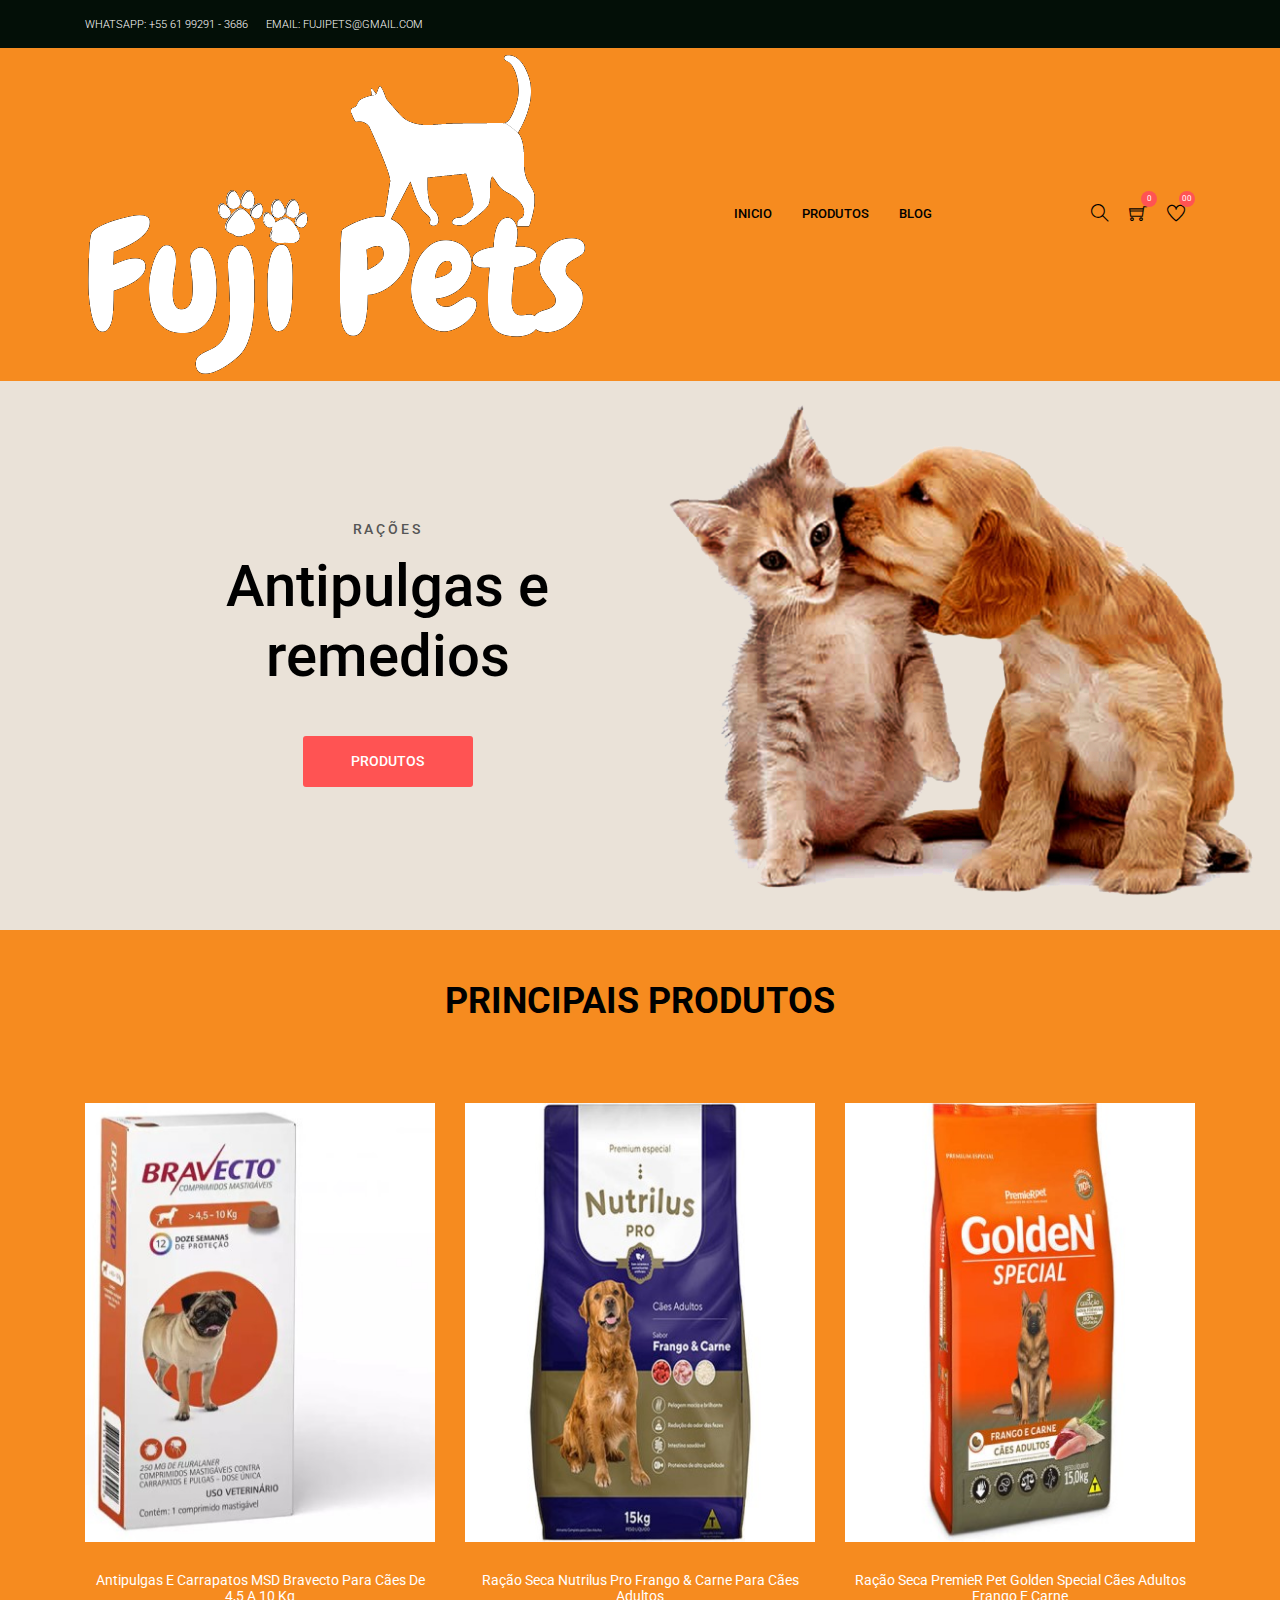
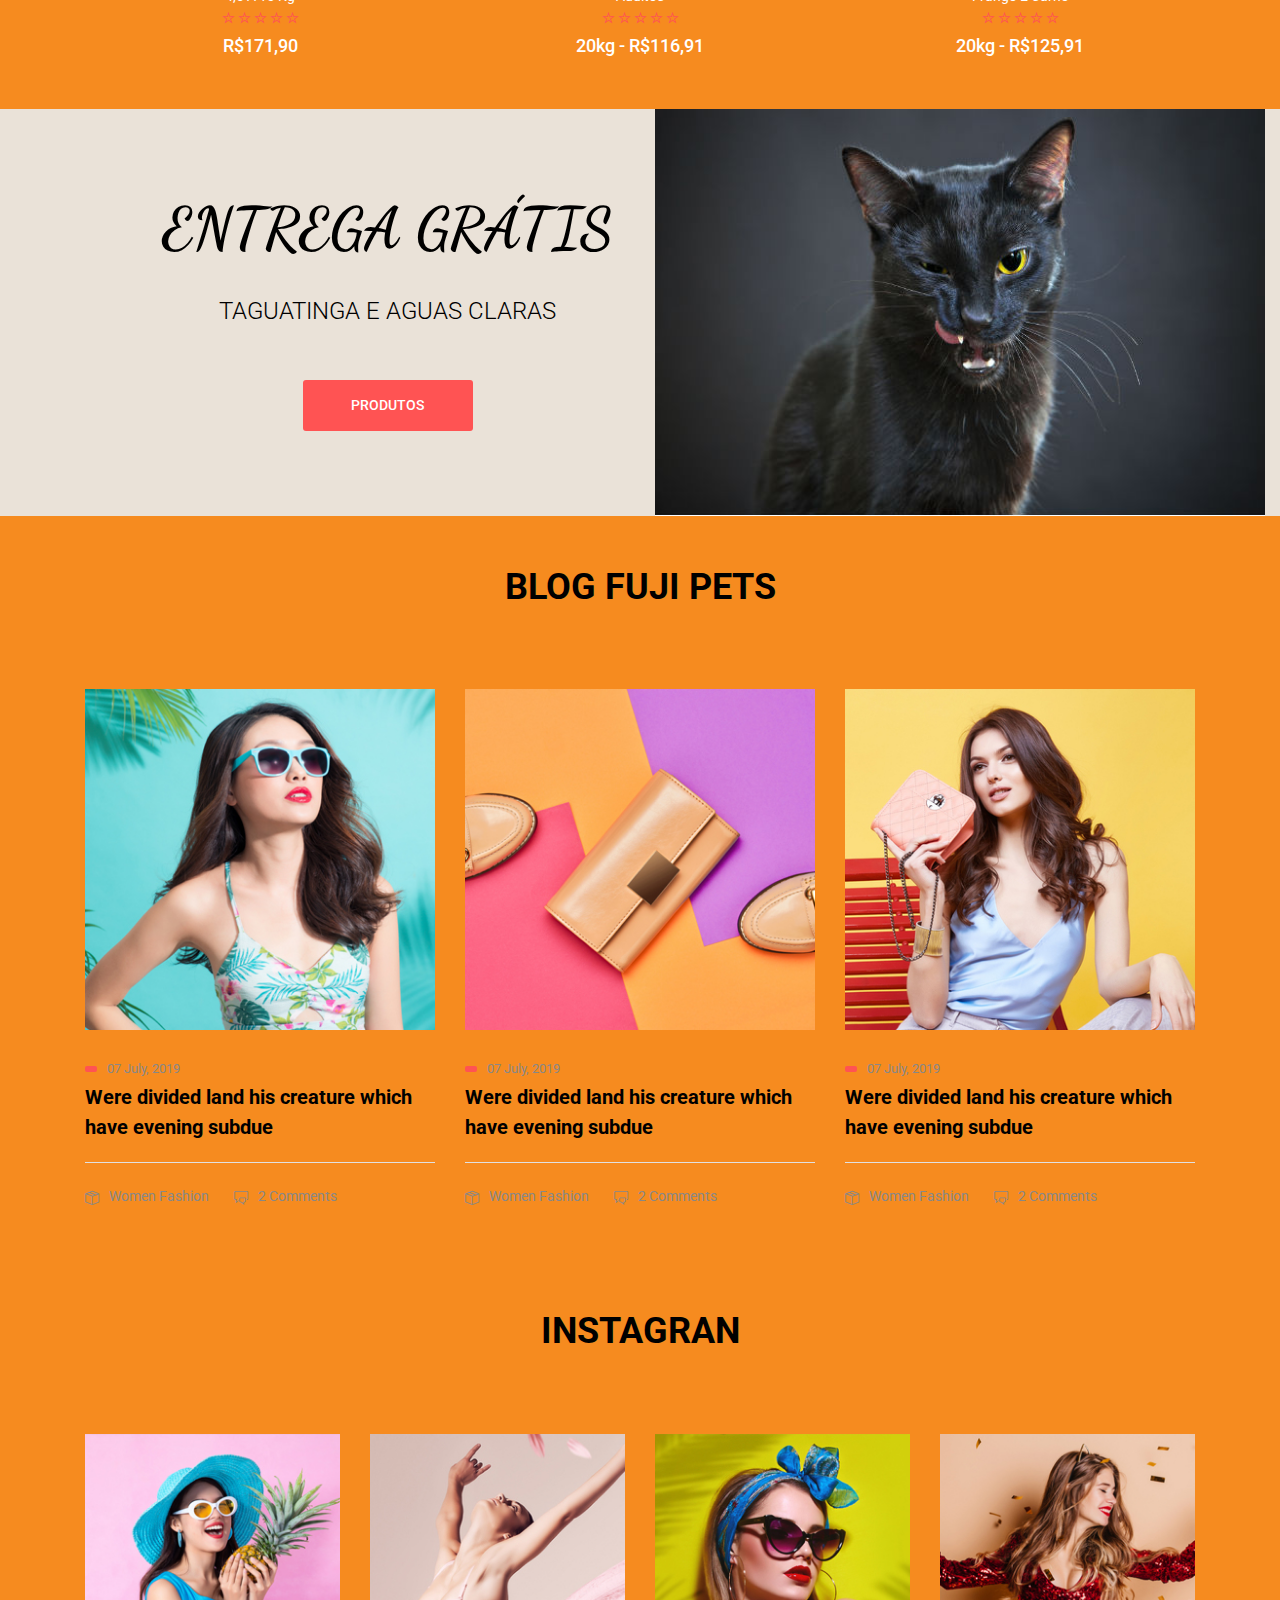
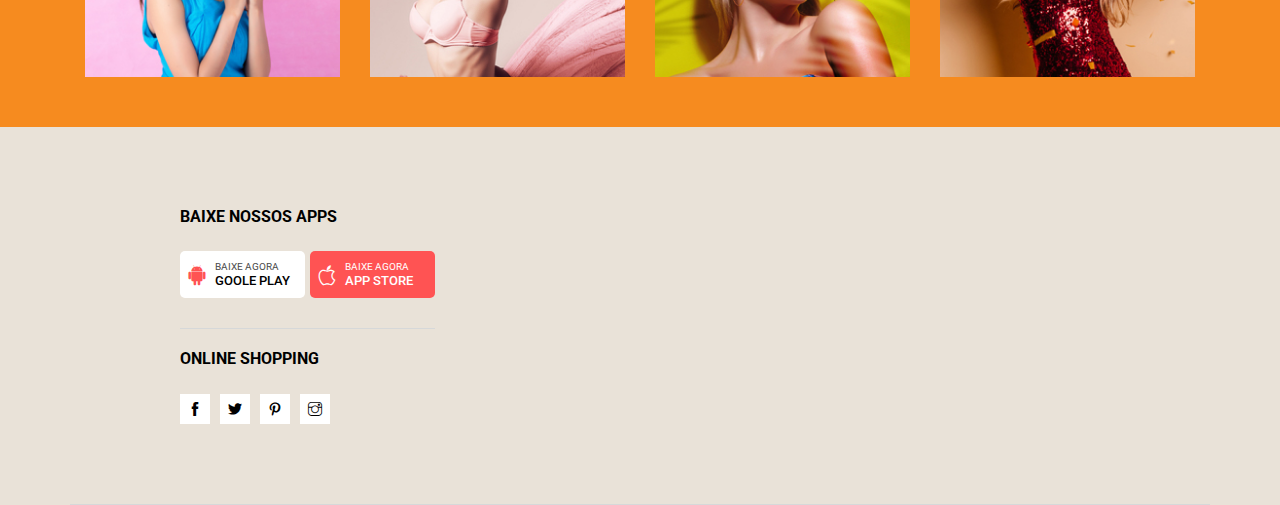
==== commit 666e822d: "atualização pag inicial" ====
--- a/index.html
+++ b/index.html
@@ -42,9 +42,7 @@
           </a>
           <ul class="navbar-nav">    
             <li><a href="/index">Inicio</a></li>
-            <li><a href="/Quemsomos">Quem somos</a></li>
-            <li><a href="/Serviços">Serviços</a></li>
-            <li><a href="/produtos">Produtos</a></li>
+            <li><a href="/Produtos">Produtos</a></li>
             <li><a href="/Blog">Blog</a></li>
          </ul>
           <div class="d-inline-flex align-items-center">
@@ -180,9 +178,9 @@
         <div class="row align-items-center">
           <div class="col-md-6">
             <div class="banner-content">
-              <h1>50% off</h1>
-              <h4>No plano anual</h4>
-              <a href="#" class="btn-default">Planos</a>
+              <h1>Entrega Grátis </h1>
+              <h4>Taguatinga e Aguas Claras</h4>
+              <a href="#" class="btn-default">Produtos</a>
             </div>
           </div>
           <div class="col-md-6">
@@ -203,7 +201,7 @@
         <div class="row">
           <div class="col">
             <div class="sec-heading">
-              <h3 class="sec-title">Blog WorldWide</h3>
+              <h3 class="sec-title">Blog Fuji Pets</h3>
             </div>
           </div>
         </div> 
@@ -255,7 +253,7 @@
         <div class="row">
           <div class="col">
             <div class="sec-heading">
-              <h3 class="sec-title">Nos siga no Instagran</h3>
+              <h3 class="sec-title"> Instagran</h3>
             </div>
           </div>
         </div> 
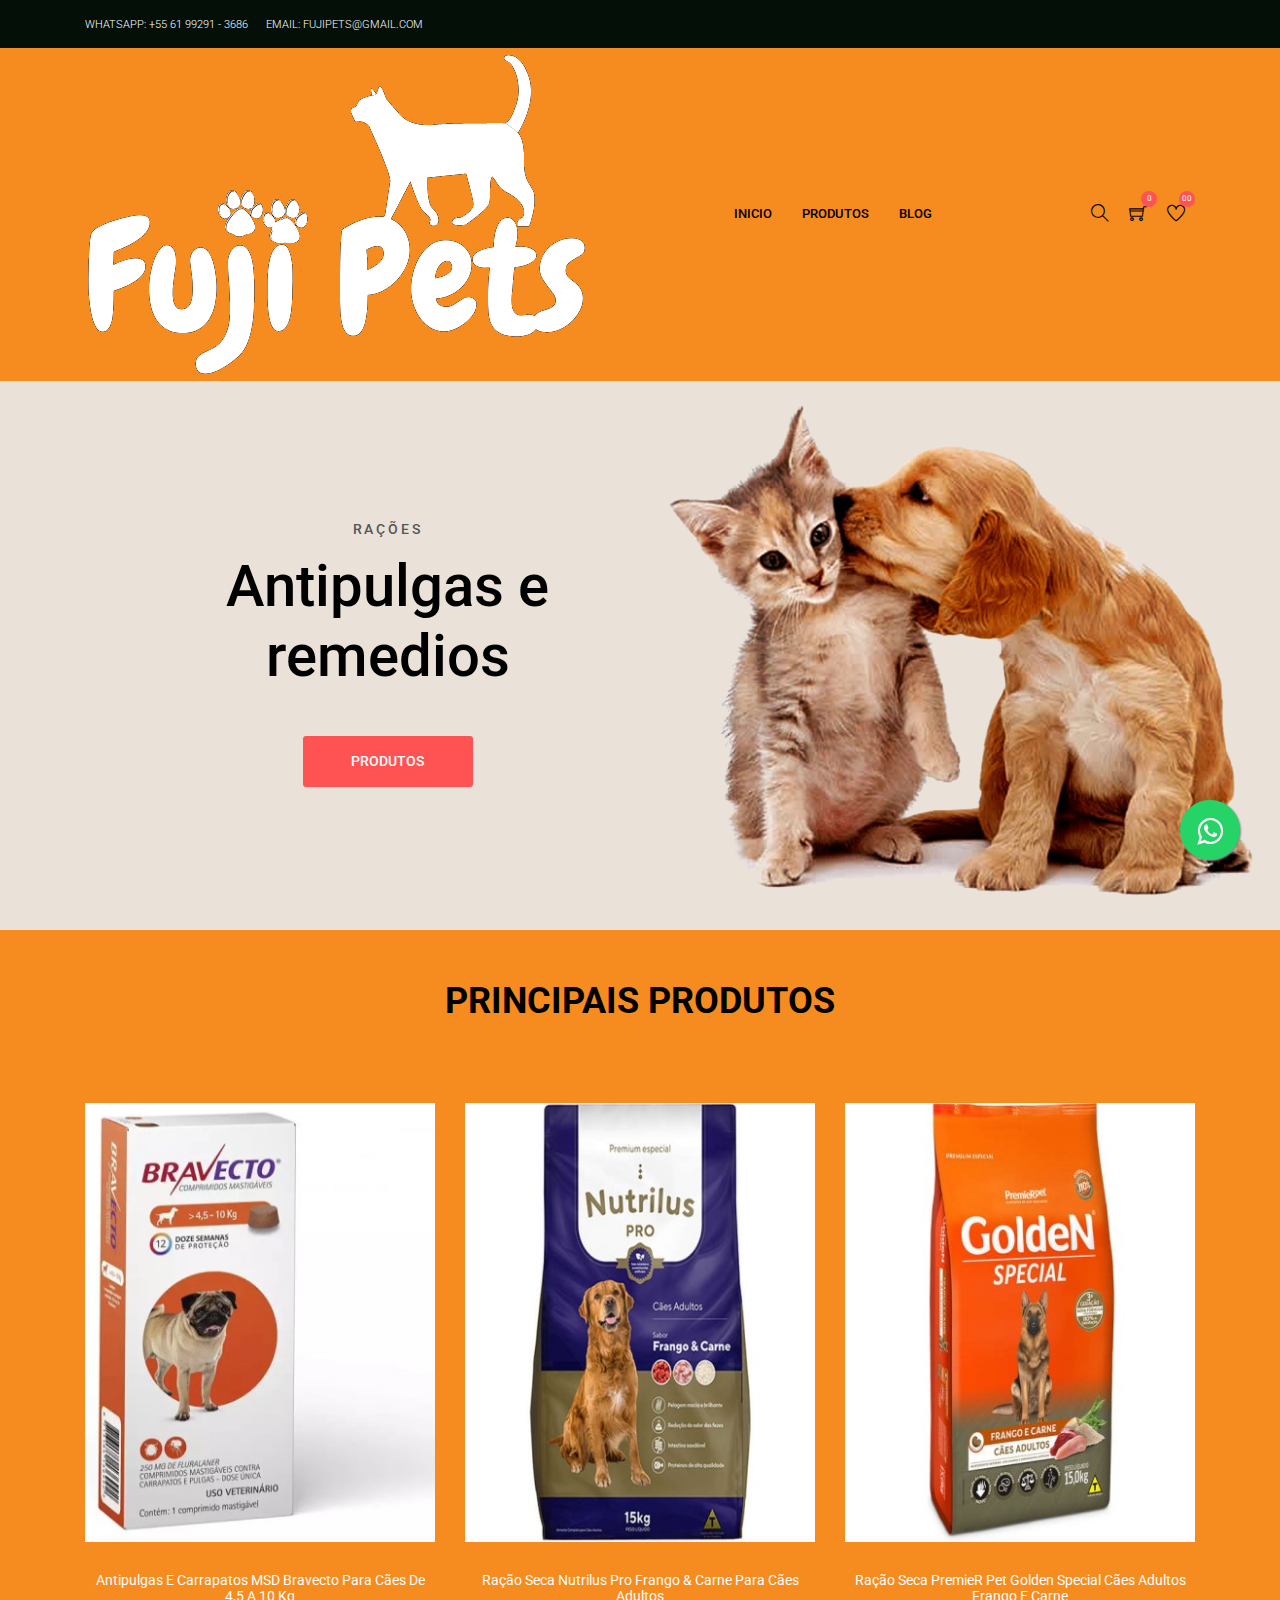
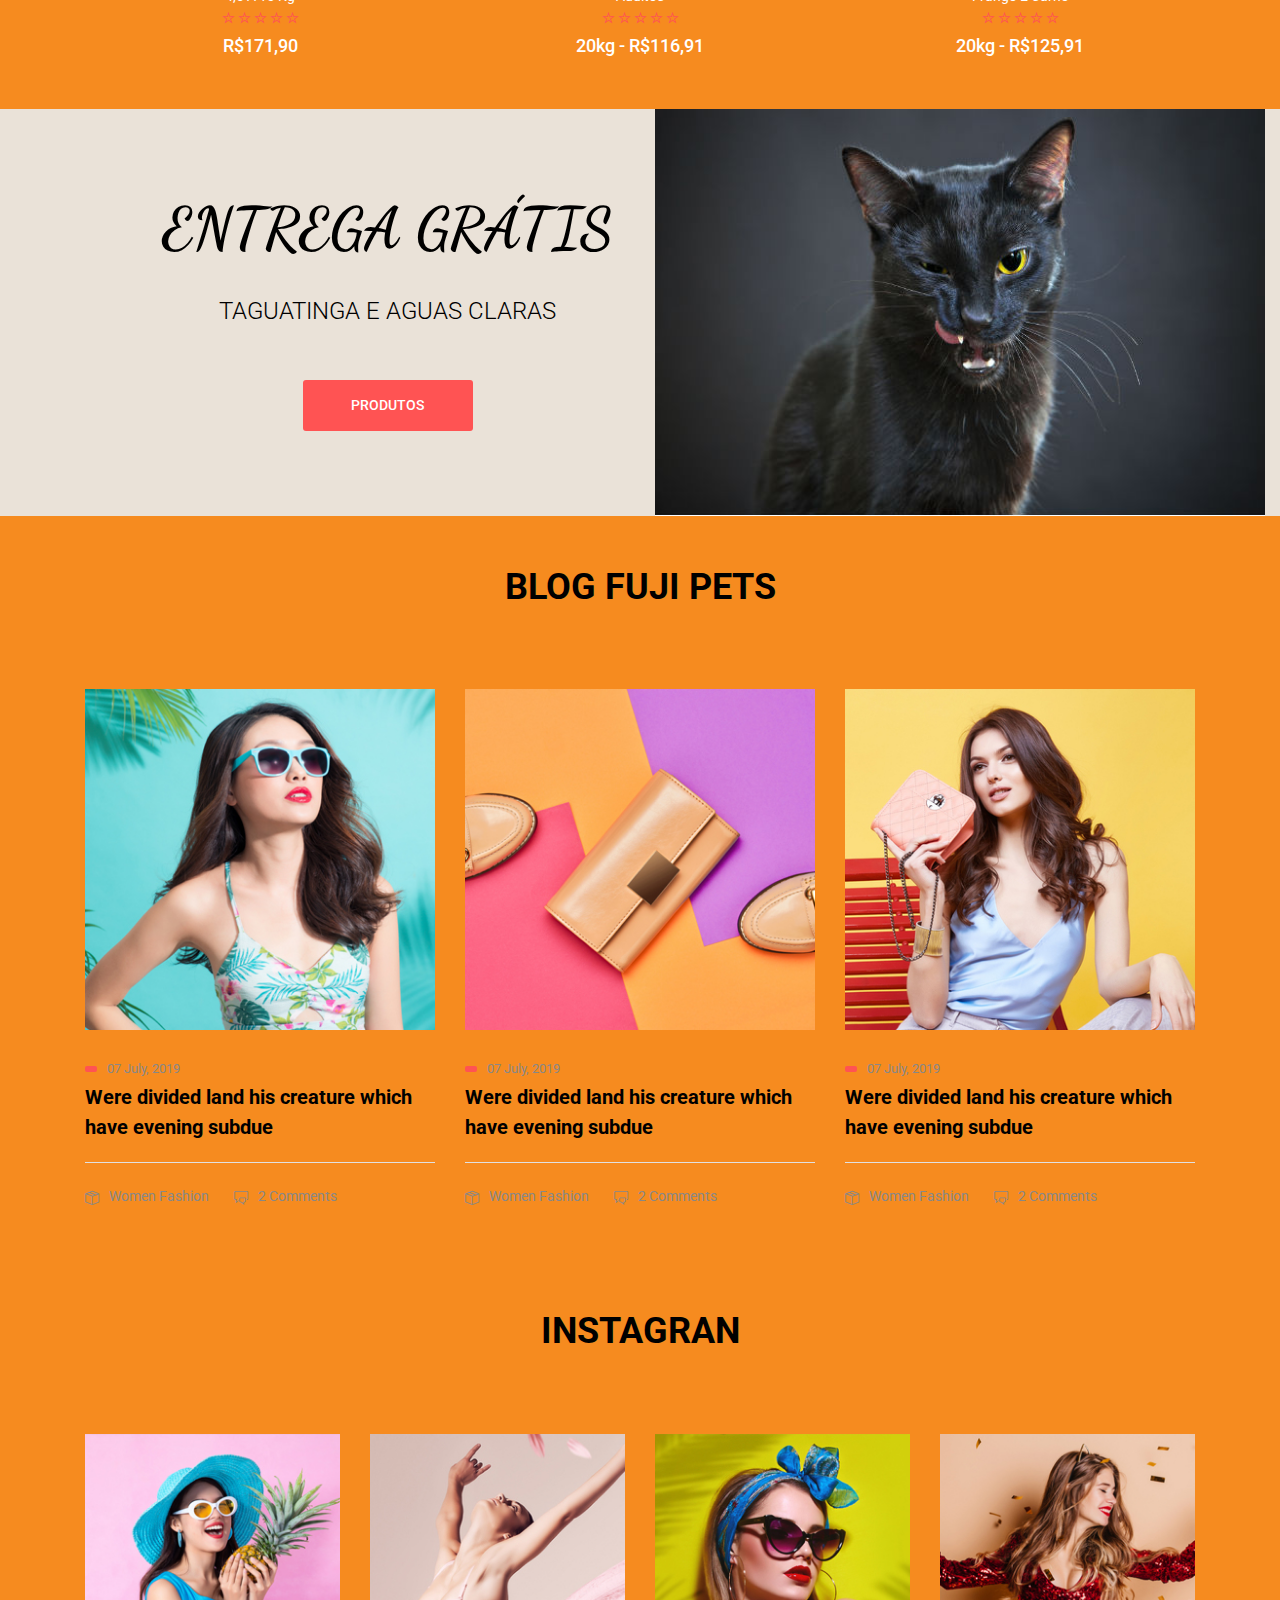
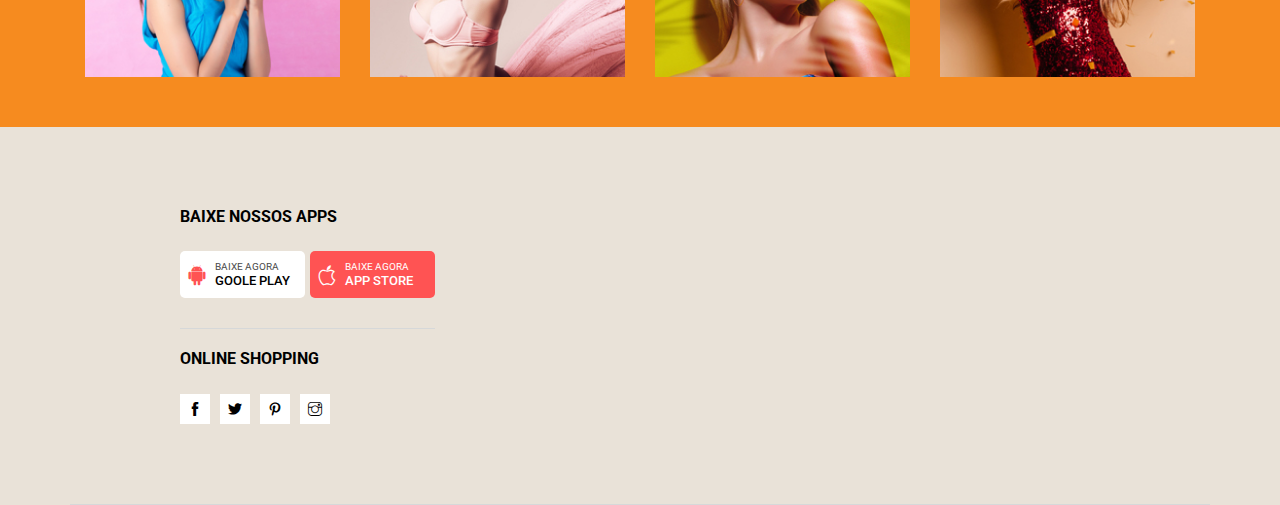
==== commit 5c1ac4d0: "Atualização" ====
--- a/index.html
+++ b/index.html
@@ -14,6 +14,7 @@
 
     <title>Fuji Pets</title>
   </head>
+  
   <body>
 
 
@@ -289,6 +290,7 @@
 
     <!-- Footer strat -->
     <footer class="footer">
+      
       <div class="container foo-top">
         <div class="row">
           
@@ -321,7 +323,11 @@
       
     </footer>
     <!-- Footer end -->
-
+    <link rel="stylesheet" href="https://maxcdn.bootstrapcdn.com/font-awesome/4.5.0/css/font-awesome.min.css">
+    <a href="https://wa.me/5561992913686?text=Quero%20fazer%20um%20pedido" style="position:fixed;width:60px;height:60px;bottom:40px;right:40px;background-color:#25d366;color:#FFF;border-radius:50px;text-align:center;font-size:30px;box-shadow: 1px 1px 2px #888;
+      z-index:1000;" target="_blank">
+    <i style="margin-top:16px" class="fa fa-whatsapp"></i>
+    </a>
     <!-- JS -->
     <script src="js/jquery-3.3.1.min.js"></script>
     <script src="js/jquery-ui.min.js"></script>
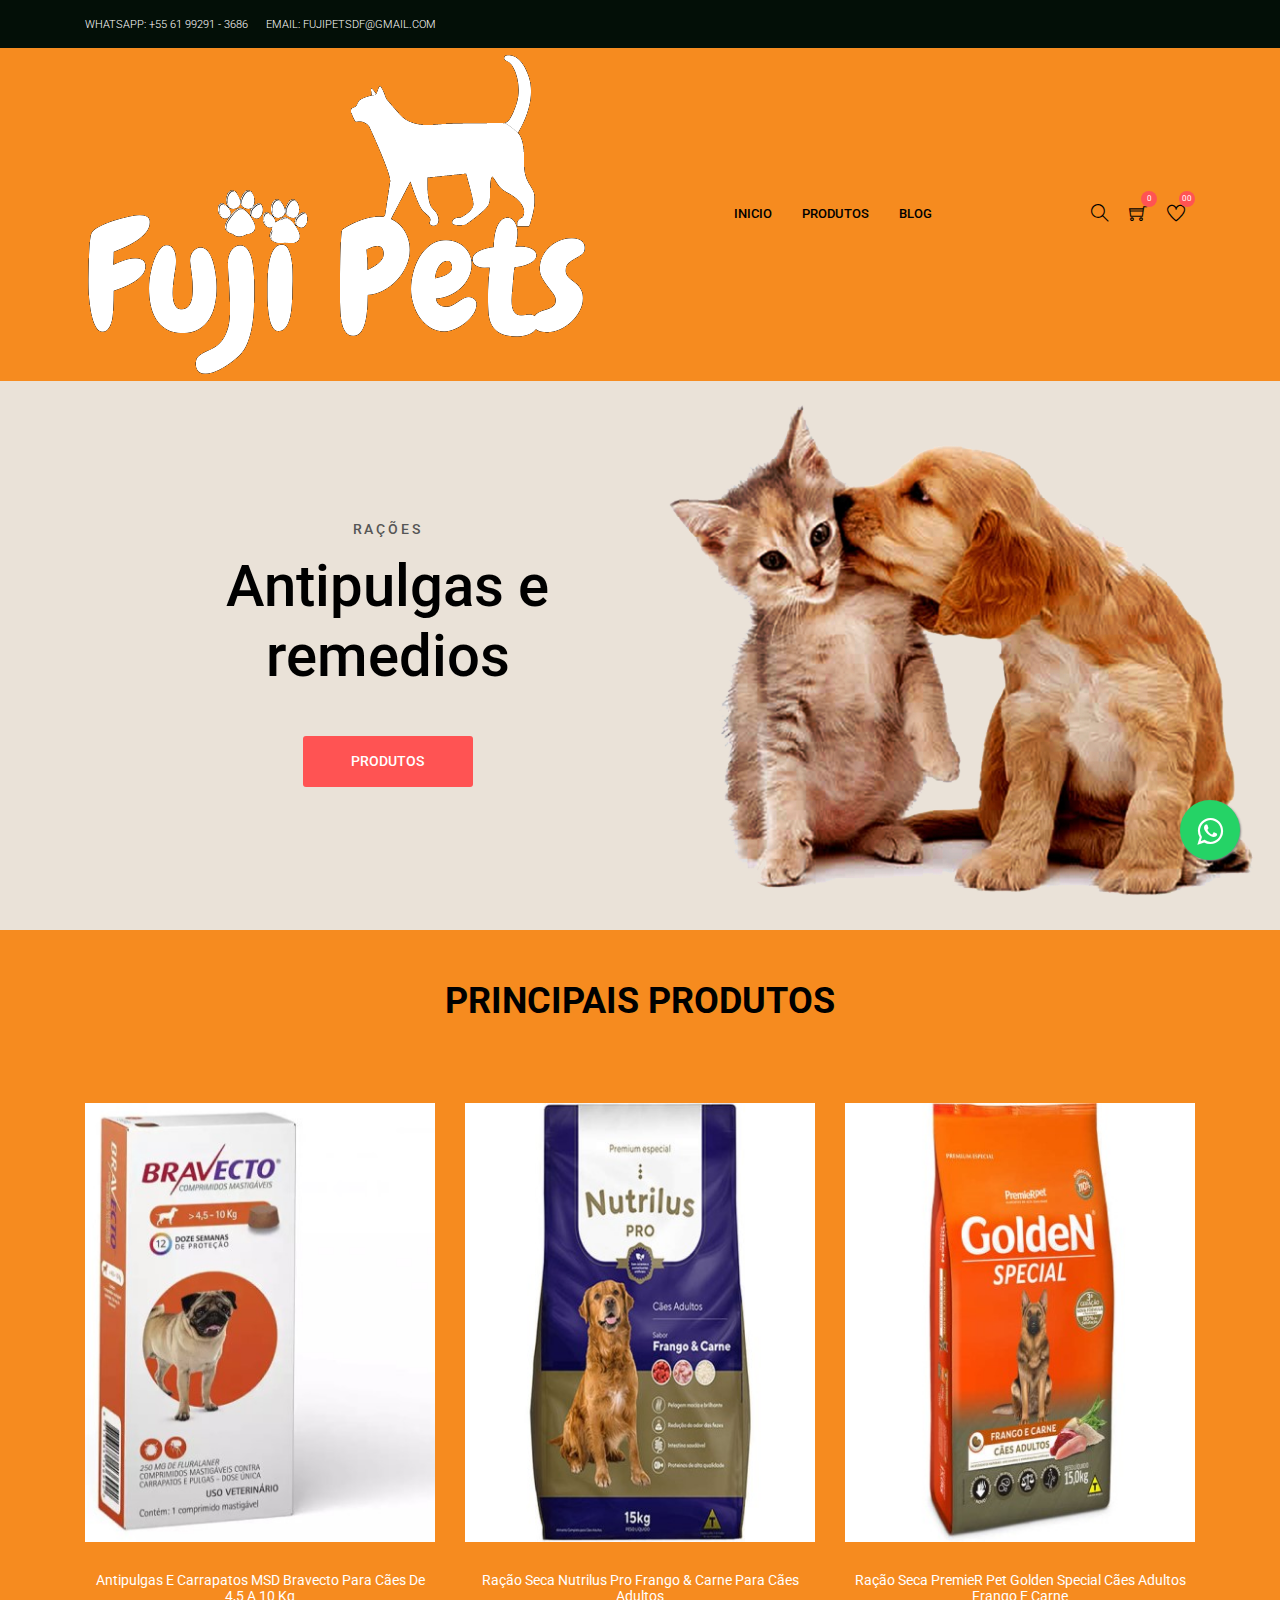
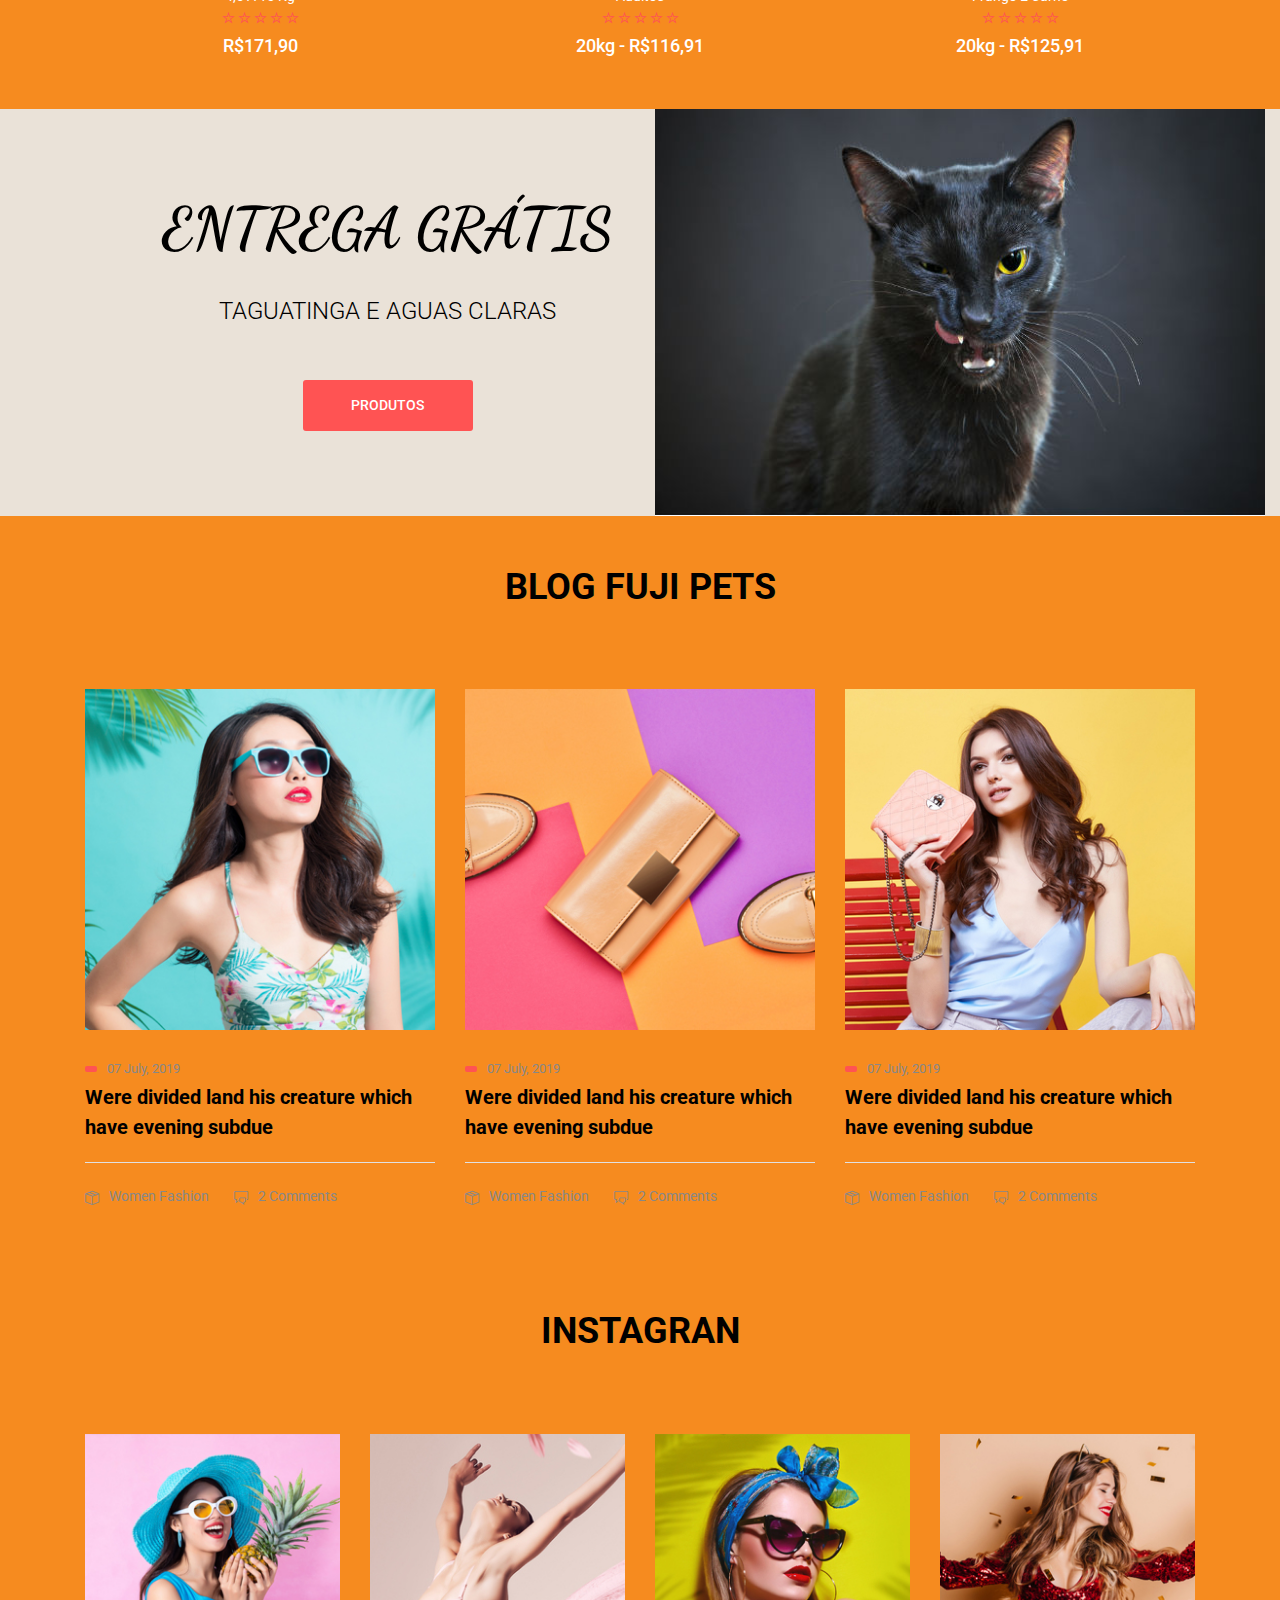
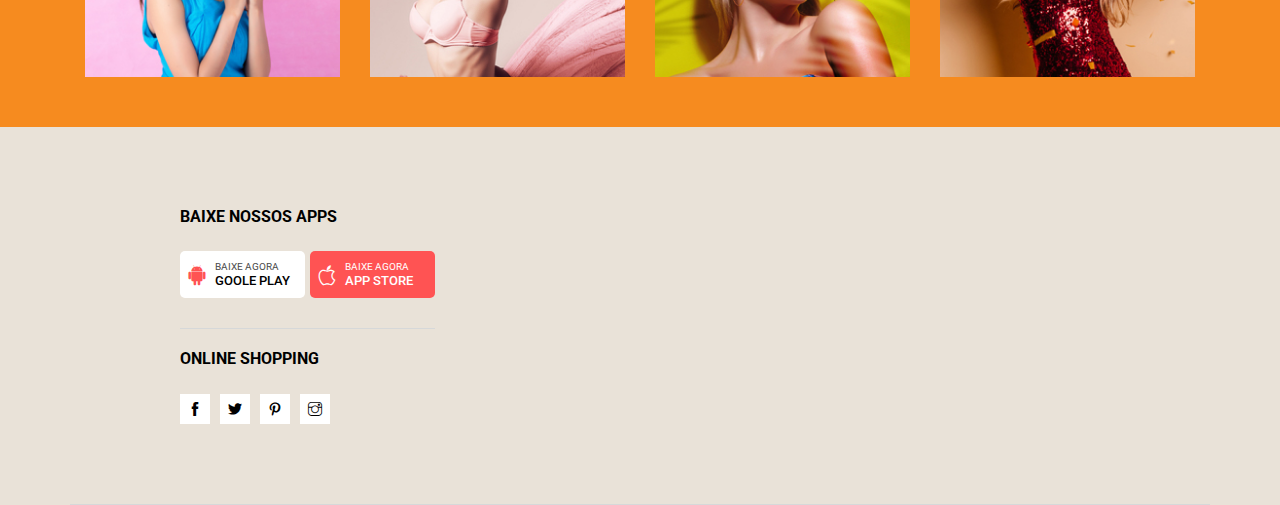
==== commit c3c940a8: "Atualização de cabeçalho" ====
--- a/index.html
+++ b/index.html
@@ -25,7 +25,7 @@
           <div class="row">
             <div class="col">
               <span>Whatsapp: +55 61 99291 - 3686</span>
-              <span>email: fujipets@gmail.com</span>
+              <span>email: fujipetsdf@gmail.com</span>
             </div>
            
             </div>
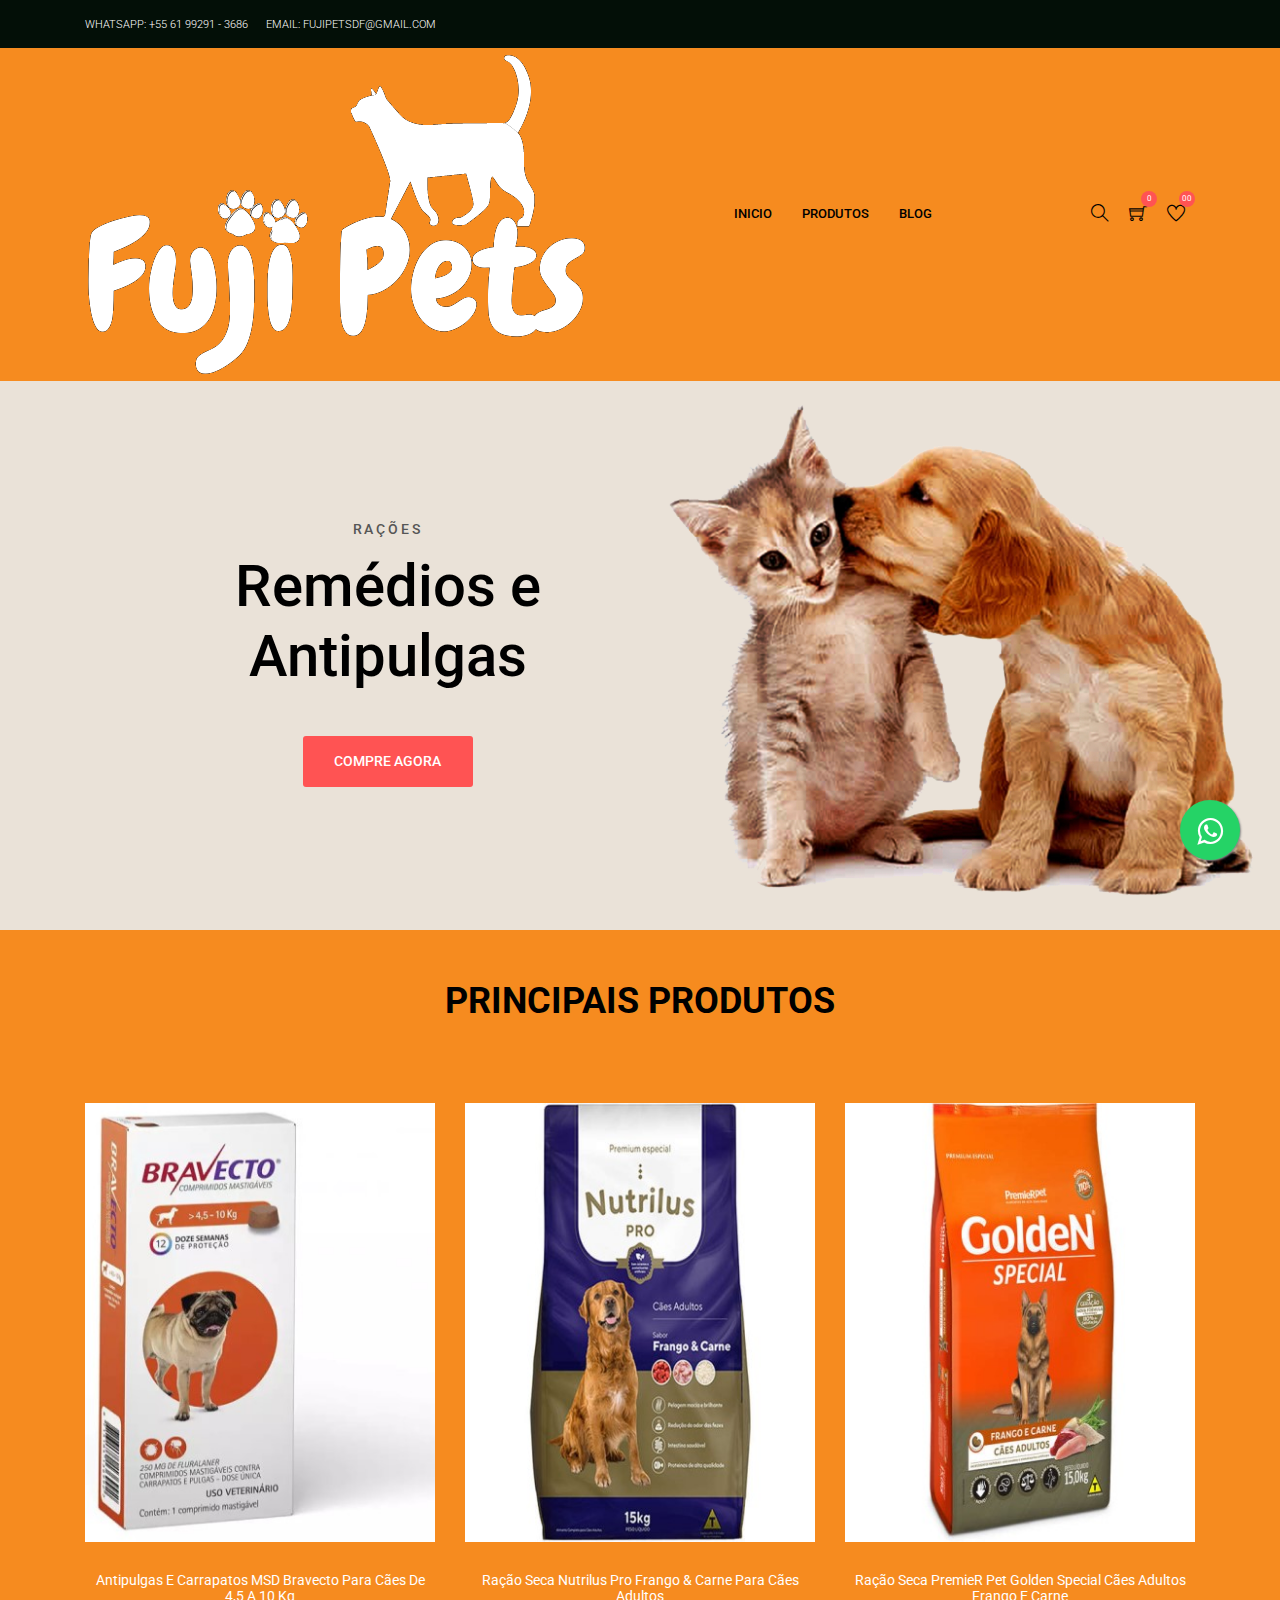
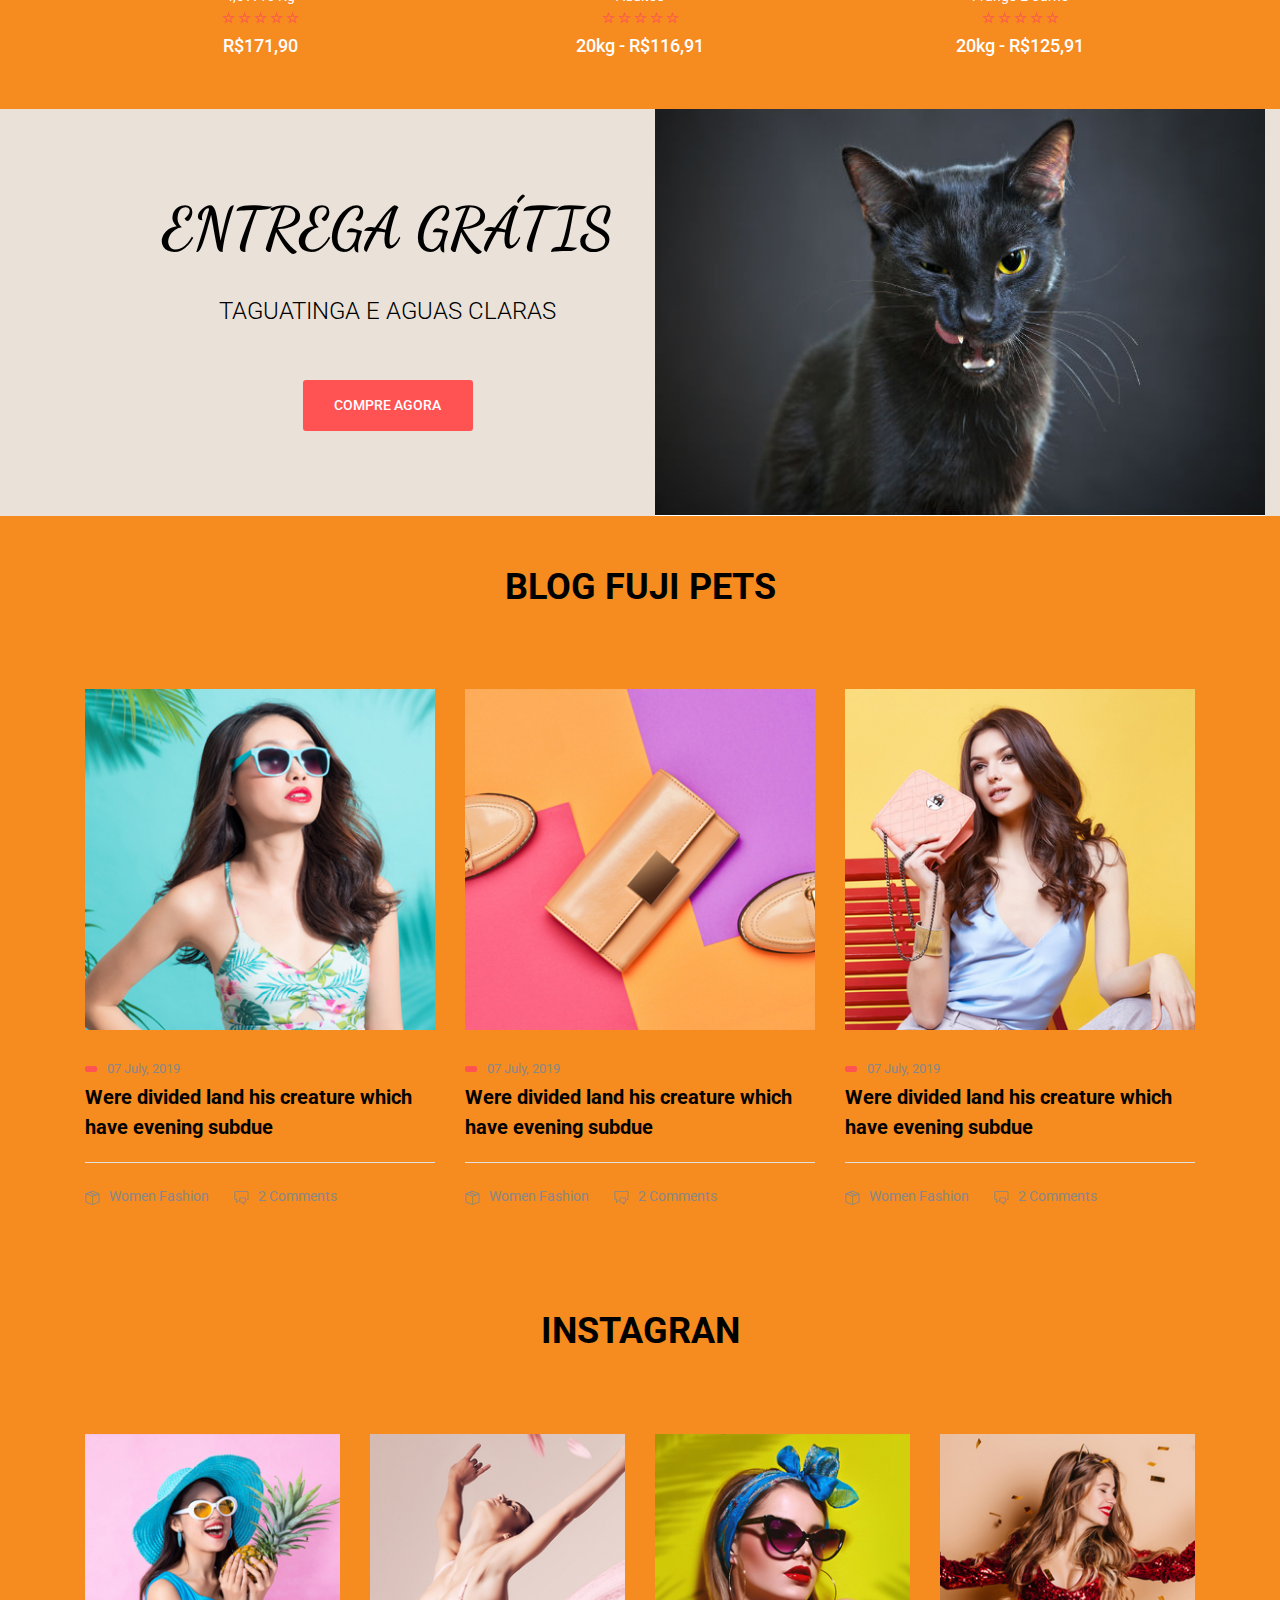
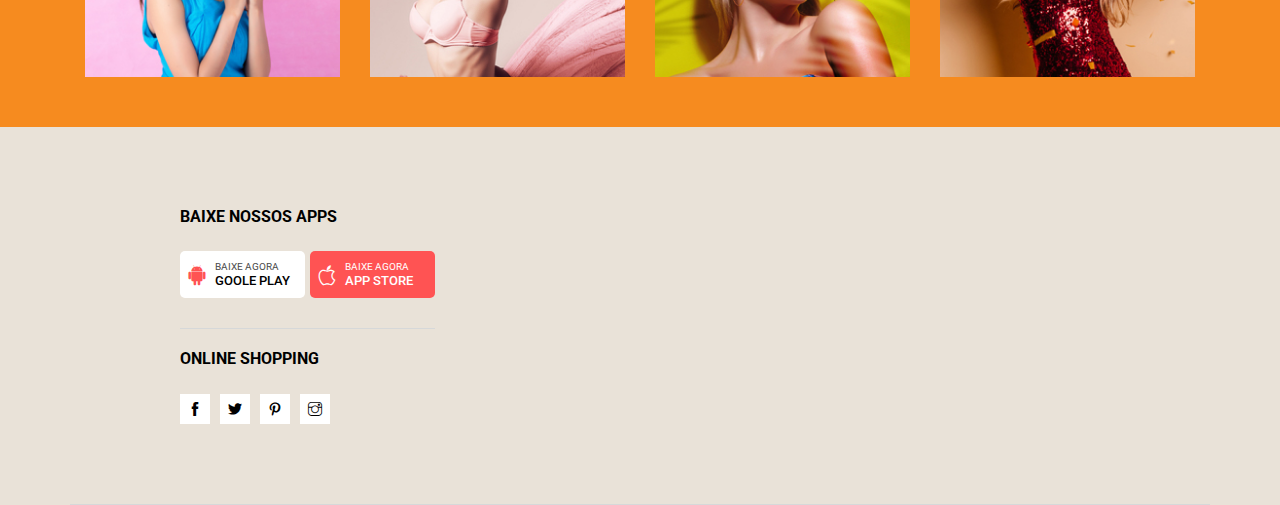
==== commit d35371f3: "Atualização de textos" ====
--- a/index.html
+++ b/index.html
@@ -74,8 +74,8 @@
           <div class="col-md-6 order-1 order-md-0">
             <div class="banner-content">
               <span class="tagline">Rações </span>
-              <h1>Antipulgas e remedios</h1>
-              <a href="#" class="btn-default">Produtos</a>
+              <h1> Remédios e Antipulgas </h1>
+              <a href="/Produtos.html" class="btn-default">Compre agora</a>
             </div>
           </div>
           <div class="col-md-6 order-0 order-md-1">
@@ -181,7 +181,7 @@
             <div class="banner-content">
               <h1>Entrega Grátis </h1>
               <h4>Taguatinga e Aguas Claras</h4>
-              <a href="#" class="btn-default">Produtos</a>
+              <a href="/Produtos" class="btn-default">Compre agora</a>
             </div>
           </div>
           <div class="col-md-6">
